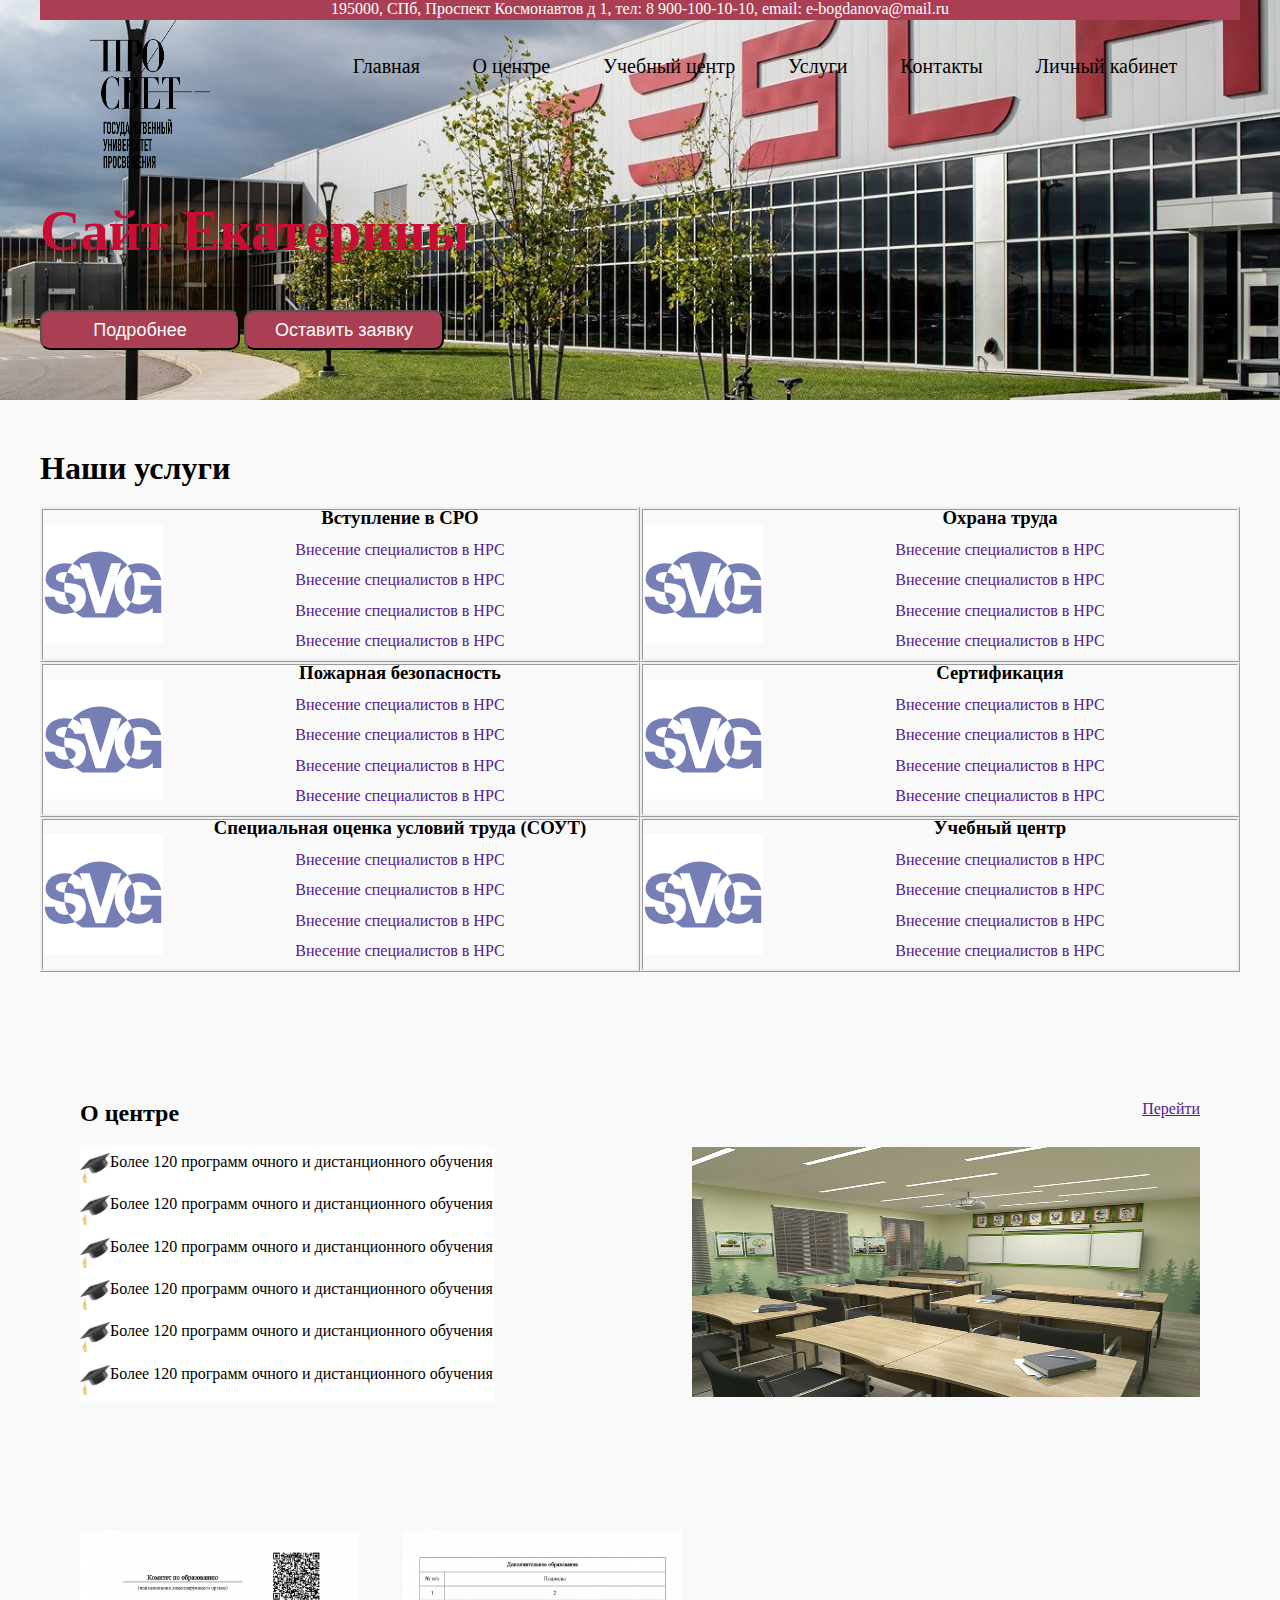
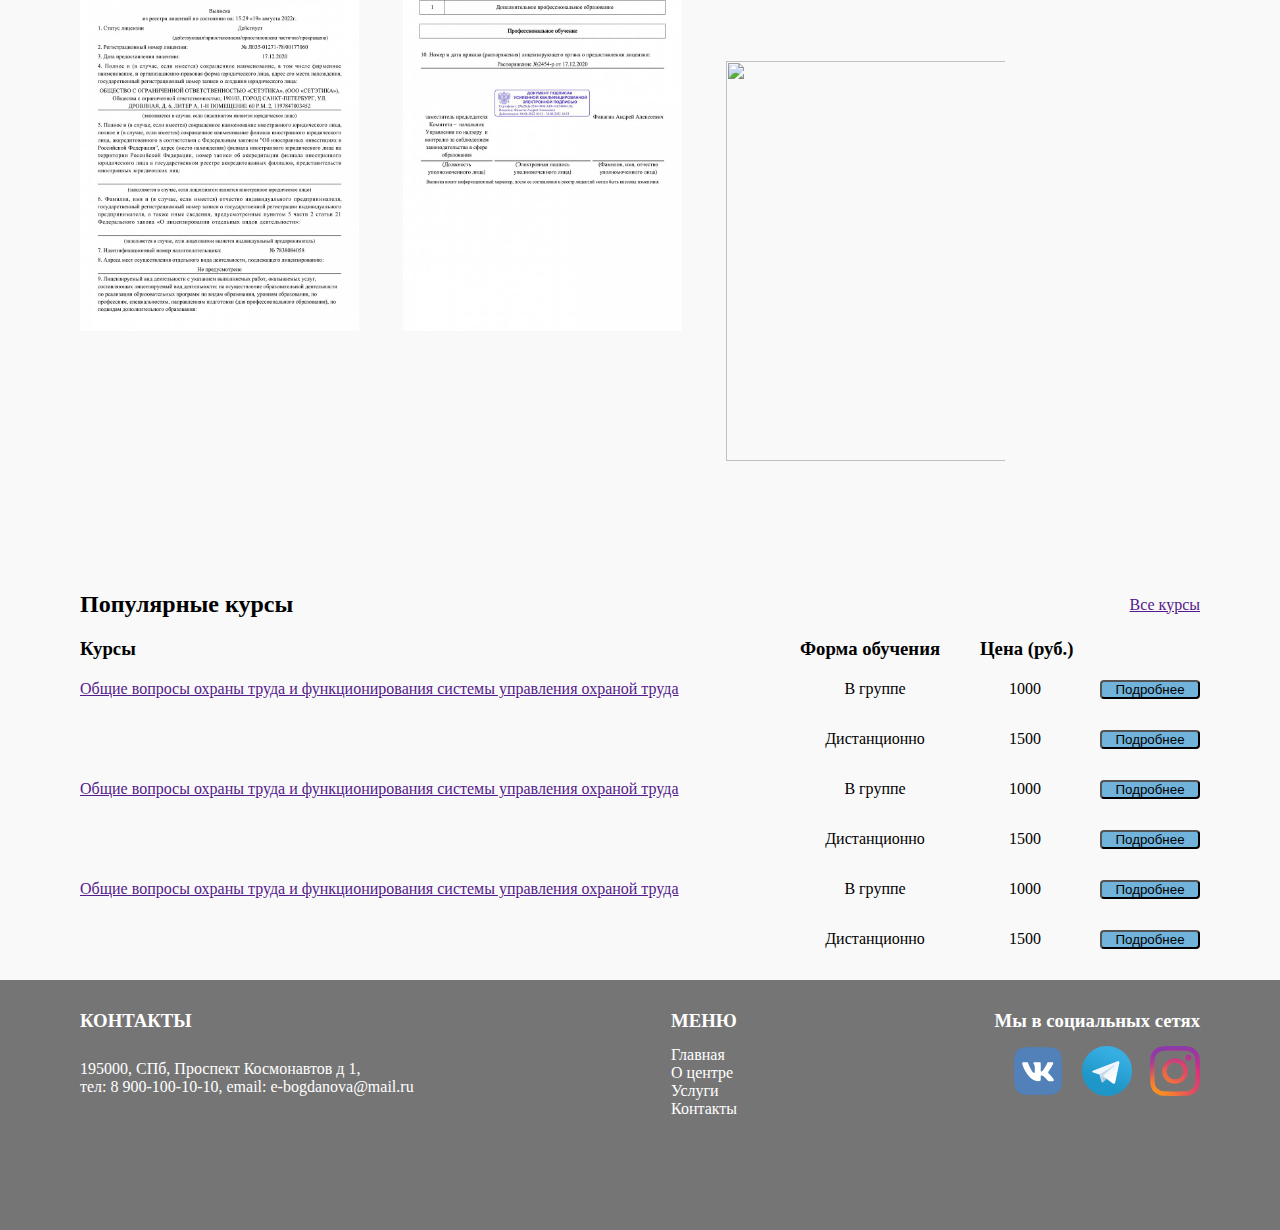
==== index.html @ 19e7dd12 "22.08" ====
<!DOCTYPE html>
<html lang="en">
<head>
    <meta charset="UTF-8">
    <meta http-equiv="X-UA-Compatible" content="IE=edge">
    <meta name="viewport" content="width=device-width, initial-scale=1.0">
    <title>Главная</title>
    <link rel="preconnect" href="https://fonts.googleapis.com">
    <link rel="preconnect" href="https://fonts.gstatic.com" crossorigin>
    <link href="https://fonts.googleapis.com/css2?family=Montserrat:wght@400;500;600&display=swap" rel="stylesheet">
    <link rel="preconnect" href="https://fonts.googleapis.com">
    <link rel="preconnect" href="https://fonts.gstatic.com" crossorigin>
    <link href="https://fonts.googleapis.com/css2?family=Roboto&display=swap" rel="stylesheet">
    <link rel="stylesheet" href="style.css">
</head>
<body>
    <div class="top center">
        <div class="header">
            <div class="header__contacts">
                <P>195000, СПб, Проспект Космонавтов д 1, тел: 8 900-100-10-10, email: e-bogdanova@mail.ru</P>
                
            </div>
            <div class="header__box">
                <a class="header__logo" href="index.html"><img class="header__img" src="img/logo.png" alt=""></a>
                <menu class="header__menu">
                    <a class="menu__link" href="index.html">Главная</a>
                    <a class="menu__link" href="info.html">О центре</a>
                    <a class="menu__link" href="img-content.html">Учебный центр</a>
                    <a class="menu__link" href="services.html">Услуги</a>
                    <a class="menu__link" href="img-content.html">Контакты</a>
                    <a class="menu__link" href="img-content.html">Личный кабинет</a>
                </menu>
                
            </div>
            
            
            
            
        </div>
        <div class="title">
            <h1 class="title__name">Сайт Екатерины</h1>
        </div><br>
        <div class="header__button-box">
            <button class="header__button">Подробнее</button>
            <button class="header__button">Оставить заявку</button>
            
        </div>
    </div>
    <div class="top-content center">
        <h1 class="top-content__title">Наши услуги</h1>
        <div class="top-content__box">
            <div class="content">
                <div class="content__logo">
                    <img class="content-img" src="img/logo.svg" alt="">
                </div>
                <div class="content__item">
                    <h3 class="content-text">Вступление в СРО</h3>
                    <div class="content-box__link">
                       <a class="content-link"href="">Внесение специалистов в НРС</a> 
                    </div>
                    <div class="content-box__link">
                        <a class="content-link"href="">Внесение специалистов в НРС</a> 
                    </div>
                    <div class="content-box__link">
                        <a class="content-link"href="">Внесение специалистов в НРС</a> 
                    </div>
                    <div class="content-box__link">
                        <a class="content-link"href="">Внесение специалистов в НРС</a> 
                    </div>
                </div>
                
            </div>
            <div class="content">
                <div class="content__logo">
                <img class="content-img" src="img/logo.svg" alt="">
                </div>
                <div class="content__item">
                    <h3 class="content-text">Охрана труда</h3>
                    <div class="content-box__link">
                        <a class="content-link"href="">Внесение специалистов в НРС</a> 
                     </div>
                     <div class="content-box__link">
                         <a class="content-link"href="">Внесение специалистов в НРС</a> 
                     </div>
                     <div class="content-box__link">
                         <a class="content-link"href="">Внесение специалистов в НРС</a> 
                     </div>
                     <div class="content-box__link">
                         <a class="content-link"href="">Внесение специалистов в НРС</a> 
                     </div>
                </div>
                
            </div>
            <div class="content">
                <div class="content__logo">
                    <img class="content-img" src="img/logo.svg" alt="">
                </div>
                <div class="content__item">
                    <h3 class="content-text">Пожарная безопасность</h3>
                    <div class="content-box__link">
                        <a class="content-link"href="">Внесение специалистов в НРС</a> 
                     </div>
                     <div class="content-box__link">
                         <a class="content-link"href="">Внесение специалистов в НРС</a> 
                     </div>
                     <div class="content-box__link">
                         <a class="content-link"href="">Внесение специалистов в НРС</a> 
                     </div>
                     <div class="content-box__link">
                         <a class="content-link" href="">Внесение специалистов в НРС</a> 
                     </div>
                </div>
                
            </div>
            <div class="content">
                <div class="content__logo">
                    <img class="content-img" src="img/logo.svg" alt="">
                </div>
                <div class="content__item">
                    <h3 class="content-text">Сертификация</h3>
                    <div class="content-box__link">
                        <a class="content-link"href="">Внесение специалистов в НРС</a> 
                     </div>
                     <div class="content-box__link">
                         <a class="content-link"href="">Внесение специалистов в НРС</a> 
                     </div>
                     <div class="content-box__link">
                         <a class="content-link"href="">Внесение специалистов в НРС</a> 
                     </div>
                     <div class="content-box__link">
                         <a class="content-link"href="">Внесение специалистов в НРС</a> 
                     </div>
                </div>
                
            </div>
            <div class="content">
                <div class="content__logo">
                    <img class="content-img" src="img/logo.svg" alt="">  
                </div>
                <div class="content__item">
                    <h3 class="content-text">Специальная оценка условий труда (СОУТ)</h3> 
                    <div class="content-box__link">
                        <a class="content-link"href="">Внесение специалистов в НРС</a> 
                     </div>
                     <div class="content-box__link">
                         <a class="content-link"href="">Внесение специалистов в НРС</a> 
                     </div>
                     <div class="content-box__link">
                         <a class="content-link"href="">Внесение специалистов в НРС</a> 
                     </div>
                     <div class="content-box__link">
                         <a class="content-link"href="">Внесение специалистов в НРС</a> 
                     </div>
                </div>
                
            </div>
            <div class="content">
                <div class="content__logo">
                    <img class="content-img" src="img/logo.svg" alt="">
                </div>
                <div class="content__item">
                    <h3 class="content-text">Учебный центр</h3>
                    <div class="content-box__link">
                        <a class="content-link"href="">Внесение специалистов в НРС</a> 
                     </div>
                     <div class="content-box__link">
                         <a class="content-link"href="">Внесение специалистов в НРС</a> 
                     </div>
                     <div class="content-box__link">
                         <a class="content-link"href="">Внесение специалистов в НРС</a> 
                     </div>
                     <div class="content-box__link">
                         <a class="content-link"href="">Внесение специалистов в НРС</a> 
                     </div>
                </div>
                
            </div>
        </div>
    </div>
    <div class="top-informations center">
        <div class="info">
            <div class="info__title">
                <div class="title">
                    <h2>О центре</h2>
                </div>
                <div class="title-link">
                    <a href="">Перейти</a>
                </div>

            </div>
            <div class="info__content">
                <div class="info-body">
                    <div class="info-logo-text">
                        <div class="info-logo">
                            <img class="info-logo-img"  src="img/pngwing.com.png" alt="">
                        </div>
                        <div class="info-text">
                            <p>Более 120 программ очного и дистанционного обучения</p>
    
                        </div>
                    </div>
                    <div class="info-logo-text">
                        <div class="info-logo">
                            <img class="info-logo-img"  src="img/pngwing.com.png" alt="">
                        </div>
                        <div class="info-text">
                            <p>Более 120 программ очного и дистанционного обучения</p>
    
                        </div>
                    </div>
                    <div class="info-logo-text">
                        <div class="info-logo">
                            <img class="info-logo-img"  src="img/pngwing.com.png" alt="">
                        </div>
                        <div class="info-text">
                            <p>Более 120 программ очного и дистанционного обучения</p>
    
                        </div>
                    </div>
                    <div class="info-logo-text">
                        <div class="info-logo">
                            <img class="info-logo-img"  src="img/pngwing.com.png" alt="">
                        </div>
                        <div class="info-text">
                            <p>Более 120 программ очного и дистанционного обучения</p>
    
                        </div>
                    </div>
                    <div class="info-logo-text">
                        <div class="info-logo">
                            <img class="info-logo-img"  src="img/pngwing.com.png" alt="">
                        </div>
                        <div class="info-text">
                            <p>Более 120 программ очного и дистанционного обучения</p>
    
                        </div>
                    </div>
                    <div class="info-logo-text">
                        <div class="info-logo">
                            <img class="info-logo-img"  src="img/pngwing.com.png" alt="">
                        </div>
                        <div class="info-text">
                            <p>Более 120 программ очного и дистанционного обучения</p>
    
                        </div>
                    </div>
                </div>
                <div class="info-body-img">
                    <div class="info-img">
                        <img class="img-info" src="img/d2c2baac53c0cfea395a1c8f0442adb6.jpeg" alt="">
    
                    </div>
                </div>
                
                
            </div>
        </div>
        <div class="license">
            <img class="license__img" src="img/вып.  ООО « Сетэтика »-1.jpg" alt="">
            <img class="license__img" src="img/вып.  ООО « Сетэтика »-2.jpg" alt="">
            <img class="license__img" src="img/Уведомление о внесении в реестр аккредитованных организаций.jpeg" alt="">
        </div>
        <div class="popular">
            <div class="popular__info">
                <div class="populat__title">
                    <h2>Популярные курсы</h2>
                </div>
                <div class="popular__all">
                    <a href="">Все курсы</a>

                </div>
            </div>
            <div class="product-info">
                <div class="product">
                    <h3>Курсы</h3>
                </div>
                <div class="product-price">
                    <div class="form-product">
                        <h3>Форма обучения</h3>

                    </div>
                    
                    <div class="price">
                        <h3>Цена (руб.)</h3>

                    </div>
                </div>

            </div>
            <div class="product-box">
                <div class="product-text-info">
                    <div class="product-text">
                        <a href="">Общие вопросы охраны труда и функционирования системы управления охраной труда</a>
                    </div>
                    <div class="product-text">
                        <a href="">Общие вопросы охраны труда и функционирования системы управления охраной труда</a>
                    </div>
                    <div class="product-text">
                        <a href="">Общие вопросы охраны труда и функционирования системы управления охраной труда</a>
                    </div>
                </div>
                <div class="product-form-price">
                    <div class="popular-item" >
                        <p>В группе</p>
                    </div>
                    <div class="popular-item-price">
                        <p>1000</p>
                    </div>
                    <div class="popular-button-box">
                        <button class="popular-button">Подробнее</button>
                    </div>
                    <div class="popular-item">
                        <p>Дистанционно</p>
                    </div>
                    <div class="popular-item-price">
                        <p>1500</p>
                    </div>
                    <div class="popular-button-box">
                        <button class="popular-button">Подробнее</button>
                    </div>
                    <div class="popular-item">
                        <p>В группе</p>
                    </div>
                    <div class="popular-item-price">
                        <p>1000</p>
                    </div>
                    <div class="popular-button-box">
                        <button class="popular-button">Подробнее</button>
                    </div>
                    <div class="popular-item">
                        <p>Дистанционно</p>
                    </div>
                    <div class="popular-item-price">
                        <p>1500</p>
                    </div>
                    <div class="popular-button-box">
                        <button class="popular-button">Подробнее</button>
                    </div>
                    <div class="popular-item">
                        <p>В группе</p>
                    </div>
                    <div class="popular-item-price">
                        <p>1000</p>
                    </div>
                    <div class="popular-button-box">
                        <button class="popular-button">Подробнее</button>
                    </div>
                    <div class="popular-item">
                        <p>Дистанционно</p>
                    </div>
                    <div class="popular-item-price">
                        <p>1500</p>
                    </div>
                    <div class="popular-button-box">
                        <button class="popular-button">Подробнее</button>
                    </div>
                </div>
            </div>

            
                
            </div>
        </div>
    </div>
   <footer class="footer center">
    <div class="footer__content">
        <div class="footer__contact">
            <h3 class="footer__title">КОНТАКТЫ</h3>
            <div class="contact-text">
                <p class="footer-text">195000, СПб, Проспект Космонавтов д 1, <br>
                     тел: 8 900-100-10-10, email: e-bogdanova@mail.ru</p>
            </div>

        </div>
        <div class="footer__menu">
            <h3 class="footer__title">МЕНЮ</h3>
            <a class="menu__link footer-link" href="index.html">Главная</a>
            <a class="menu__link footer-link" href="info.html">О центре</a>
            <a class="menu__link footer-link" href="services.html">Услуги</a>
            <a class="menu__link footer-link" href="img-content.html">Контакты</a>
        </div>
        <div class="footer__social">
            <h3 class="footer__title">Мы в социальных сетях</h3>
            <div class="logo-social">
                <p></p>
                <a href="img-content.html"> <img class="img-social" src="img/vk-1.svg" alt=""></a>
                <a href="img-content.html"> <img class="img-social" src="img/telegram.svg" alt=""></a>
                <a href="img-content.html"> <img class="img-social" src="img/instagram-2016-6.svg" alt=""></a>

            </div>
           

        </div>
    </div>
    
   </footer>
    
</body>
</html>
---- style.css ----
.top-info {
  padding-top: 50px;
}

.for {
  margin-top: 64px;
  margin-bottom: 64px;
}

.for .heading {
  margin: 64px 0 32px;
  line-height: 59px;
  height: 59px;
  border-radius: nullpx;
}

.for__content {
  display: grid;
  gap: 32px;
  grid-template-columns: repeat(12, 1fr);
}

.for__item {
  height: 415px;
  grid-column: span 6;
  display: flex;
  justify-content: center;
  align-items: center;
  transition: fill 11.4s;
}

.for__item:hover {
  transform: scale(1.03);
  transition: all 0.3s;
}

.for__item_1 {
  text-decoration: none;
  border-radius: 25px;
  font-size: 30px;
  color: rgb(255, 255, 255);
  background-position: center;
  background-image: url(img/info-content.png);
}

.for__item_2 {
  text-decoration: none;
  border-radius: 25px;
  font-size: 30px;
  color: rgb(255, 255, 255);
  background-position: center;
  background-image: url(img/info-content.png);
}

.for__item_3 {
  text-decoration: none;
  border-radius: 25px;
  font-size: 30px;
  color: rgb(255, 255, 255);
  background-position: center;
  background-image: url(img/info-content.png);
}

.for__item_4 {
  text-decoration: none;
  border-radius: 25px;
  font-size: 30px;
  color: rgb(255, 255, 255);
  background-position: center;
  background-image: url(img/info-content.png);
}

.for__item-name {
  font-size: 34px;
  line-height: 41px;
  align-items: center;
  text-align: center;
} 
* {
  margin: 0;
  padding: 0;
  box-sizing: border-box;
}

body {
  background-color: rgb(249, 249, 249);
}

.center {
  padding-left: calc(50% - 600px);
  padding-right: calc(50% - 600px);
}

.top {
  width: 100%;
  height: 400px;
  background-image: url(img/top-img.jpeg);
  background-repeat: no-repeat;
  background-position: center;
  background-size: cover;
}

.top .header {
  display: flex;
  flex-wrap: wrap;
  align-items: center;
  justify-content: space-between;
  width: 100%;
}

.top .header__contacts {
  background-color: rgb(170, 62, 83);
  text-align: center;
  height: 20px;
  width: 100%;
  color: white;
}

.top .header__box {
  width: 100%;
  display: flex;
  align-items: center;
  justify-content: space-evenly;
}

.top .header__logo {
  height: 200px;
  width: 200px;
}

.top .header__img {
  height: 200px;
  width: 200px;
}

.top .header__menu {
  width: 850px;
  height: 130px;
  display: flex;
  justify-content: space-evenly;
  gap: 40px;
}

.top .header__img {
  width: 120px;
  height: 150px;
}

.top .header .menu__link {
  text-align: center;
  text-decoration: none;
  color: rgb(4, 0, 0);
  font-weight: 400;
  font-size: 20px;
  line-height: 22px;
}

.top .header .header__button-box {
  display: flex;
  gap: 20px;
  width: 420px;
  height: 40px;
  padding-left: 40px;
}

.top .header__button {
  background-color: rgb(170, 62, 83);
  width: 200px;
  height: 40px;
  text-align: center;
  color: white;
  border-radius: 10px;
  font-weight: 400;
  font-size: 18px;
  line-height: 22px;
}

.top .title {
  color: rgb(202, 13, 51);
  margin-bottom: 50px;
  font-weight: 400;
  font-size: 28px;
  line-height: 22px;
}

.top-content {
  padding-bottom: 128px;
  padding-top: 50px;
  width: 100%;
}

.top-content__title {
  margin-bottom: 20px;
}

.top-content__box {
  display: grid;
  grid-template-columns: repeat(12, 1fr);
}

.top-content .content {
  height: 155px;
  grid-column: span 6;
  display: flex;
  justify-content: flex-start;
  align-items: center;
  border: ridge;
}

.top-content .content__logo {
  width: 150px;
  height: 155px;
  display: contents;
}

.top-content .content .content-img {
  width: 120px;
  height: 125px;
}

.top-content .content__item {
  width: 100%;
  text-align: center;
  height: 155px;
  display: grid;
}

.top-content .content .content-link {
  text-decoration: none;
}

.top-informations .info {
  margin-bottom: 130px;
  padding-left: 40px;
  padding-right: 40px;
}

.top-informations .info__title {
  display: flex;
  justify-content: space-between;
  margin-bottom: 20px;
}

.top-informations .info__content {
  display: flex;
  justify-content: space-between;
}

.top-informations .info__content .info-logo-text {
  display: flex;
}

.top-informations .info__content .info-logo {
  height: 30px;
  width: 30px;
}

.top-informations .info__content .info-body {
  width: 415px;
  align-items: center;
  display: flex;
  flex-wrap: wrap;
  background-color: white;
}

.top-informations .info__content .info-logo-img {
  height: 30px;
  width: 30px;
}

.top-informations .info__content .img-info {
  width: 508px;
  height: 250px;
}

.top-informations .license__img {
  width: 319px;
  height: 400px;
  padding-left: 40px;
  margin-bottom: 130px;
}

.top-informations .popular {
  padding-left: 40px;
  padding-right: 40px;
}

.top-informations .popular__info {
  display: flex;
  align-items: center;
  justify-content: space-between;
  margin-bottom: 20px;
}

.top-informations .popular .product-info {
  display: flex;
  justify-content: space-between;
  margin-bottom: 20px;
}

.top-informations .popular .product-text-info {
  display: grid;
}

.top-informations .popular .product-price {
  display: flex;
  gap: 40px;
  width: 400px;
}

.top-informations .popular .product-box {
  display: flex;
  justify-content: space-between;
  height: 300px;
}

.top-informations .popular .product-form-price {
  width: 400px;
  display: grid;
  grid-template-columns: repeat(8, 1fr);
}

.top-informations .popular .popular-item {
  grid-column: span 3;
  text-align: center;
}

.top-informations .popular .popular-item-price {
  grid-column: span 3;
  text-align: center;
}

.top-informations .popular .popular-button-box {
  grid-column: span 2;
}

.top-informations .popular .popular-button {
  width: 100%;
  background-color: rgb(114, 179, 219);
  border-radius: 4px;
}

.footer {
  padding-top: 30px;
  width: 100%;
  height: 250px;
  background-color: rgb(118, 117, 117);
}

.footer__title {
  color: white;
  margin-bottom: 14px;
}

.footer__content {
  display: flex;
  justify-content: space-between;
  align-items: baseline;
  padding-left: 40px;
  padding-right: 40px;
}

.footer__menu {
  display: flex;
  flex-direction: column;
  height: 94px;
}

.footer__menu .footer-link {
  color: white;
  text-decoration: none;
}

.footer__contact {
  display: flex;
  flex-direction: column;
  height: 94px;
  gap: 14px;
}

.footer .footer-text {
  color: white;
}

.logo-social {
  display: flex;
  justify-content: space-between;
}
.logo-social .img-social {
  width: 50px;
  height: 50px;
}

.top-galary {
  width: 100%;
  height: 200px;
}

.top-service {
  margin-bottom: 64px;
}

.service-title {
  margin-top: 64px;
  text-align: center;
}

.box-service-list {
  margin-top: 80px;
}

.list-service {
  display: flex;
  justify-content: center;
  flex-wrap: wrap;
}

.service-list-text {
  border-right: 0.5px solid rgba(2, 2, 2, 0.8);
  height: 100%;
  width: 100%;
  display: flex;
  justify-content: center;
  align-items: center;
}

.service-text {
  font-size: 19px;
  text-align: center;
  color: rgb(255, 140, 0);
}

.box-service-list {
  display: flex;
  justify-content: space-evenly;
  align-items: center;
  border: 0.5px solid rgba(2, 2, 2, 0.8);
  width: 100%;
  margin-right: 100px;
  margin-left: 100px;
  background-color: white;
}

.service-price-box {
  text-align: center;
}

.service-price {
  font-size: 26px;
  color: rgb(249, 143, 51);
}

.service-list-info {
  gap: 10px;
  display: flex;
  /* gap: 20px; */
  flex-direction: column;
  align-items: center;
  padding-top: 10px;
  padding-bottom: 10px;
  padding-right: 40px;
  padding-left: 40px;
}

.service-text-info {
  font-size: 19px;
}

.service-info-box {
  text-align: center;
}

.service-button {
  width: 160px;
  height: 40px;
  background-color: rgb(255, 140, 0);
  border-radius: 10px;
  font-size: 18px;
}/*# sourceMappingURL=style.css.map */
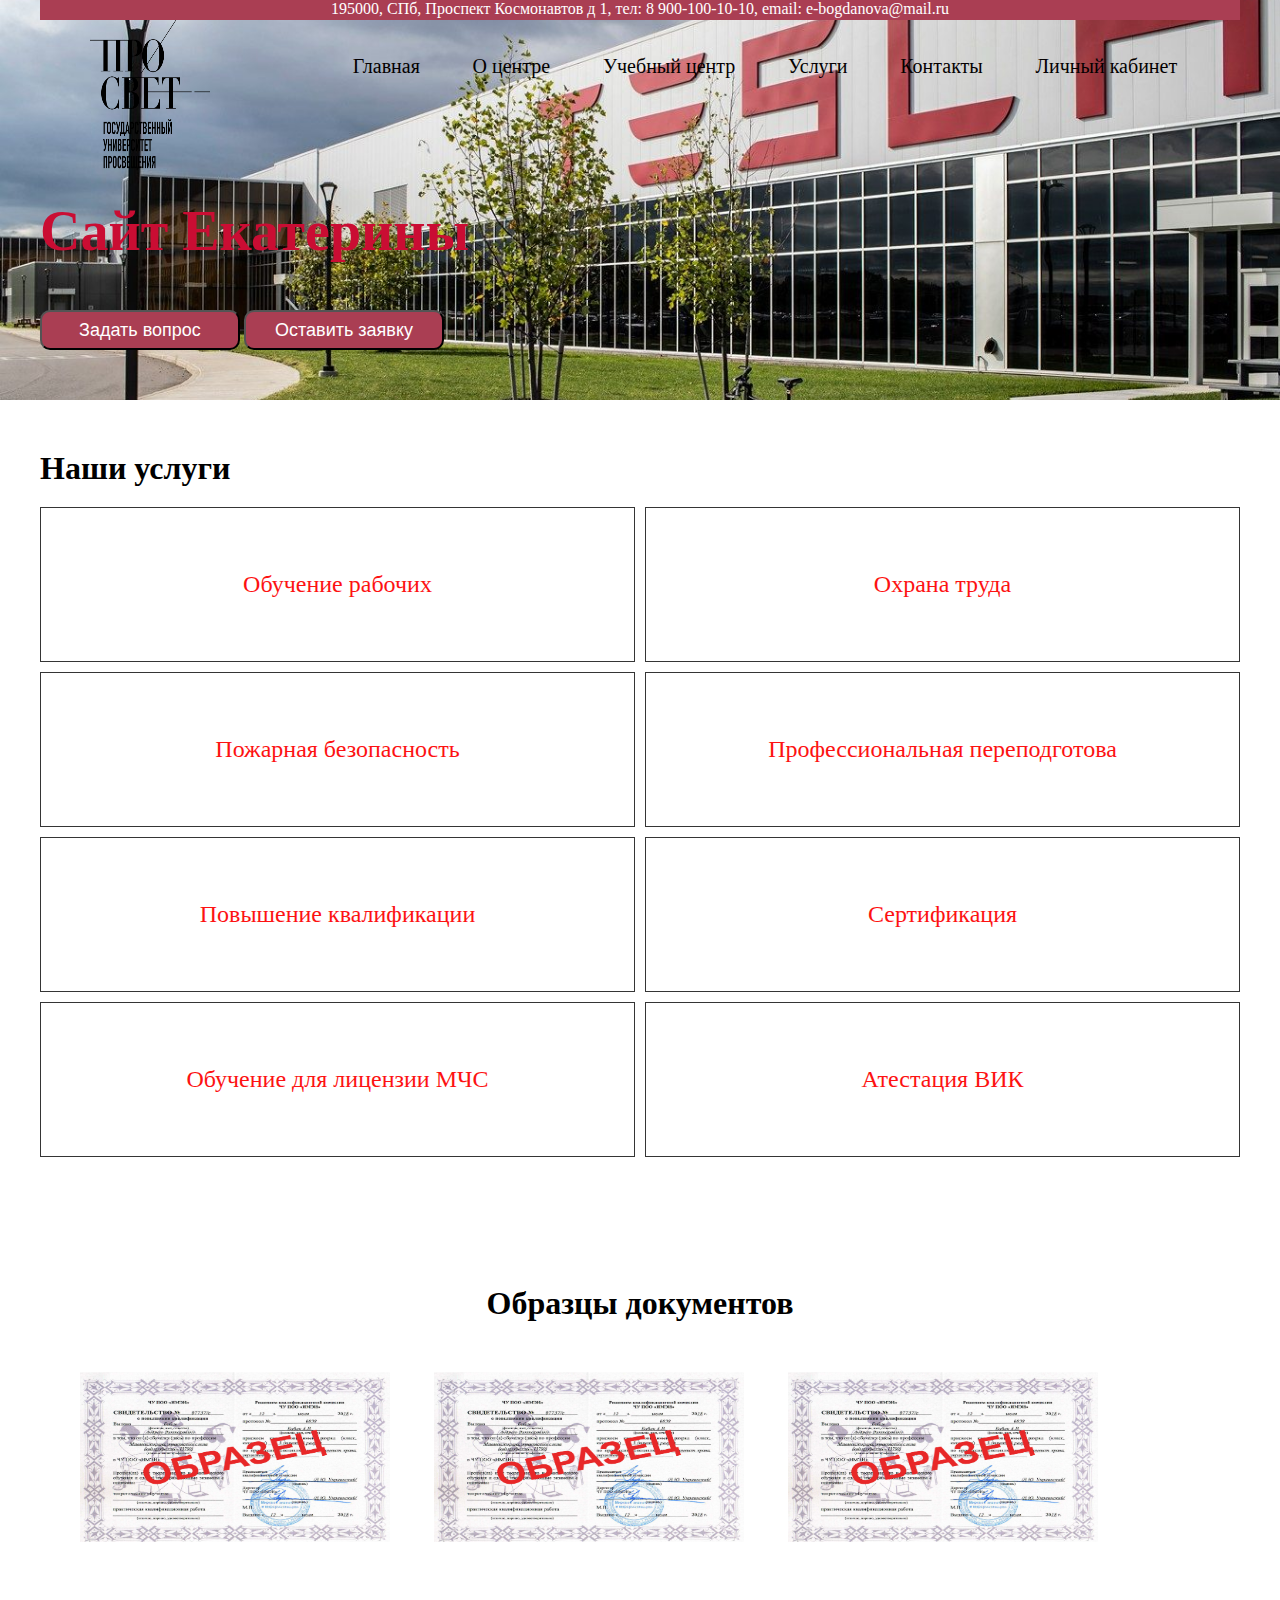
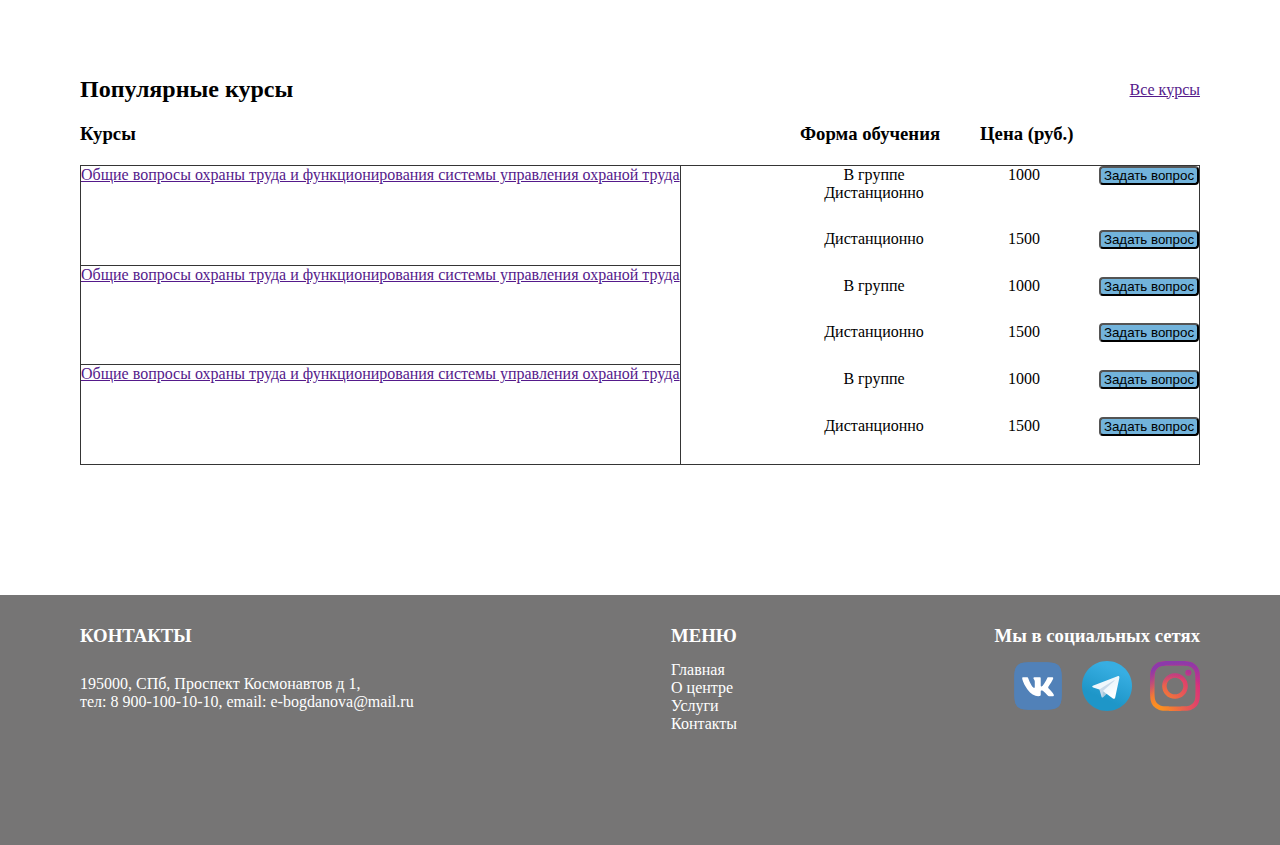
==== commit e43daa2b: "сделал неполную разметку первой страницы" ====
--- a/index.html
+++ b/index.html
@@ -41,7 +41,7 @@
             <h1 class="title__name">Сайт Екатерины</h1>
         </div><br>
         <div class="header__button-box">
-            <button class="header__button">Подробнее</button>
+            <button class="header__button">Задать вопрос</button>
             <button class="header__button">Оставить заявку</button>
             
         </div>
@@ -49,137 +49,19 @@
     <div class="top-content center">
         <h1 class="top-content__title">Наши услуги</h1>
         <div class="top-content__box">
-            <div class="content">
-                <div class="content__logo">
-                    <img class="content-img" src="img/logo.svg" alt="">
-                </div>
-                <div class="content__item">
-                    <h3 class="content-text">Вступление в СРО</h3>
-                    <div class="content-box__link">
-                       <a class="content-link"href="">Внесение специалистов в НРС</a> 
-                    </div>
-                    <div class="content-box__link">
-                        <a class="content-link"href="">Внесение специалистов в НРС</a> 
-                    </div>
-                    <div class="content-box__link">
-                        <a class="content-link"href="">Внесение специалистов в НРС</a> 
-                    </div>
-                    <div class="content-box__link">
-                        <a class="content-link"href="">Внесение специалистов в НРС</a> 
-                    </div>
-                </div>
-                
-            </div>
-            <div class="content">
-                <div class="content__logo">
-                <img class="content-img" src="img/logo.svg" alt="">
-                </div>
-                <div class="content__item">
-                    <h3 class="content-text">Охрана труда</h3>
-                    <div class="content-box__link">
-                        <a class="content-link"href="">Внесение специалистов в НРС</a> 
-                     </div>
-                     <div class="content-box__link">
-                         <a class="content-link"href="">Внесение специалистов в НРС</a> 
-                     </div>
-                     <div class="content-box__link">
-                         <a class="content-link"href="">Внесение специалистов в НРС</a> 
-                     </div>
-                     <div class="content-box__link">
-                         <a class="content-link"href="">Внесение специалистов в НРС</a> 
-                     </div>
-                </div>
-                
-            </div>
-            <div class="content">
-                <div class="content__logo">
-                    <img class="content-img" src="img/logo.svg" alt="">
-                </div>
-                <div class="content__item">
-                    <h3 class="content-text">Пожарная безопасность</h3>
-                    <div class="content-box__link">
-                        <a class="content-link"href="">Внесение специалистов в НРС</a> 
-                     </div>
-                     <div class="content-box__link">
-                         <a class="content-link"href="">Внесение специалистов в НРС</a> 
-                     </div>
-                     <div class="content-box__link">
-                         <a class="content-link"href="">Внесение специалистов в НРС</a> 
-                     </div>
-                     <div class="content-box__link">
-                         <a class="content-link" href="">Внесение специалистов в НРС</a> 
-                     </div>
-                </div>
-                
-            </div>
-            <div class="content">
-                <div class="content__logo">
-                    <img class="content-img" src="img/logo.svg" alt="">
-                </div>
-                <div class="content__item">
-                    <h3 class="content-text">Сертификация</h3>
-                    <div class="content-box__link">
-                        <a class="content-link"href="">Внесение специалистов в НРС</a> 
-                     </div>
-                     <div class="content-box__link">
-                         <a class="content-link"href="">Внесение специалистов в НРС</a> 
-                     </div>
-                     <div class="content-box__link">
-                         <a class="content-link"href="">Внесение специалистов в НРС</a> 
-                     </div>
-                     <div class="content-box__link">
-                         <a class="content-link"href="">Внесение специалистов в НРС</a> 
-                     </div>
-                </div>
-                
-            </div>
-            <div class="content">
-                <div class="content__logo">
-                    <img class="content-img" src="img/logo.svg" alt="">  
-                </div>
-                <div class="content__item">
-                    <h3 class="content-text">Специальная оценка условий труда (СОУТ)</h3> 
-                    <div class="content-box__link">
-                        <a class="content-link"href="">Внесение специалистов в НРС</a> 
-                     </div>
-                     <div class="content-box__link">
-                         <a class="content-link"href="">Внесение специалистов в НРС</a> 
-                     </div>
-                     <div class="content-box__link">
-                         <a class="content-link"href="">Внесение специалистов в НРС</a> 
-                     </div>
-                     <div class="content-box__link">
-                         <a class="content-link"href="">Внесение специалистов в НРС</a> 
-                     </div>
-                </div>
-                
-            </div>
-            <div class="content">
-                <div class="content__logo">
-                    <img class="content-img" src="img/logo.svg" alt="">
-                </div>
-                <div class="content__item">
-                    <h3 class="content-text">Учебный центр</h3>
-                    <div class="content-box__link">
-                        <a class="content-link"href="">Внесение специалистов в НРС</a> 
-                     </div>
-                     <div class="content-box__link">
-                         <a class="content-link"href="">Внесение специалистов в НРС</a> 
-                     </div>
-                     <div class="content-box__link">
-                         <a class="content-link"href="">Внесение специалистов в НРС</a> 
-                     </div>
-                     <div class="content-box__link">
-                         <a class="content-link"href="">Внесение специалистов в НРС</a> 
-                     </div>
-                </div>
-                
-            </div>
+                <a class="content"href="img-content.html">Обучение рабочих</a>  
+                <a class="content"href="img-content.html">Охрана труда</a> 
+                <a class="content"href="img-content.html">Пожарная безопасность</a>   
+                <a class="content"href="img-content.html">Профессиональная переподготова</a> 
+                <a class="content"href="img-content.html">Повышение квалификации</a> 
+                <a class="content"href="img-content.html">Сертификация</a>
+                <a class="content"href="img-content.html">Обучение для лицензии МЧС</a> 
+                <a class="content"href="img-content.html">Атестация ВИК</a>  
         </div>
     </div>
     <div class="top-informations center">
         <div class="info">
-            <div class="info__title">
+            <!-- <div class="info__title">
                 <div class="title">
                     <h2>О центре</h2>
                 </div>
@@ -187,8 +69,8 @@
                     <a href="">Перейти</a>
                 </div>
 
-            </div>
-            <div class="info__content">
+            </div> -->
+            <!-- <div class="info__content">
                 <div class="info-body">
                     <div class="info-logo-text">
                         <div class="info-logo">
@@ -254,11 +136,12 @@
                 
                 
             </div>
-        </div>
+        </div> -->
         <div class="license">
-            <img class="license__img" src="img/вып.  ООО « Сетэтика »-1.jpg" alt="">
-            <img class="license__img" src="img/вып.  ООО « Сетэтика »-2.jpg" alt="">
-            <img class="license__img" src="img/Уведомление о внесении в реестр аккредитованных организаций.jpeg" alt="">
+            <h1 class="license-title">Образцы документов</h1>
+            <img class="license__img" src="img/Образец документов.jpeg" alt="">
+            <img class="license__img" src="img/Образец документов.jpeg" alt="">
+            <img class="license__img" src="img/Образец документов.jpeg" alt="">
         </div>
         <div class="popular">
             <div class="popular__info">
@@ -292,7 +175,7 @@
                     <div class="product-text">
                         <a href="">Общие вопросы охраны труда и функционирования системы управления охраной труда</a>
                     </div>
-                    <div class="product-text">
+                    <div class="product-text product-text-center">
                         <a href="">Общие вопросы охраны труда и функционирования системы управления охраной труда</a>
                     </div>
                     <div class="product-text">
@@ -302,12 +185,13 @@
                 <div class="product-form-price">
                     <div class="popular-item" >
                         <p>В группе</p>
+                        <p>Дистанционно</p>
                     </div>
                     <div class="popular-item-price">
                         <p>1000</p>
                     </div>
                     <div class="popular-button-box">
-                        <button class="popular-button">Подробнее</button>
+                        <button class="popular-button">Задать вопрос</button>
                     </div>
                     <div class="popular-item">
                         <p>Дистанционно</p>
@@ -316,7 +200,7 @@
                         <p>1500</p>
                     </div>
                     <div class="popular-button-box">
-                        <button class="popular-button">Подробнее</button>
+                        <button class="popular-button">Задать вопрос</button>
                     </div>
                     <div class="popular-item">
                         <p>В группе</p>
@@ -325,7 +209,7 @@
                         <p>1000</p>
                     </div>
                     <div class="popular-button-box">
-                        <button class="popular-button">Подробнее</button>
+                        <button class="popular-button">Задать вопрос</button>
                     </div>
                     <div class="popular-item">
                         <p>Дистанционно</p>
@@ -334,7 +218,7 @@
                         <p>1500</p>
                     </div>
                     <div class="popular-button-box">
-                        <button class="popular-button">Подробнее</button>
+                        <button class="popular-button">Задать вопрос</button>
                     </div>
                     <div class="popular-item">
                         <p>В группе</p>
@@ -343,7 +227,7 @@
                         <p>1000</p>
                     </div>
                     <div class="popular-button-box">
-                        <button class="popular-button">Подробнее</button>
+                        <button class="popular-button">Задать вопрос</button>
                     </div>
                     <div class="popular-item">
                         <p>Дистанционно</p>
@@ -352,7 +236,7 @@
                         <p>1500</p>
                     </div>
                     <div class="popular-button-box">
-                        <button class="popular-button">Подробнее</button>
+                        <button class="popular-button">Задать вопрос</button>
                     </div>
                 </div>
             </div>
--- a/style.css
+++ b/style.css
@@ -83,7 +83,7 @@
 }
 
 body {
-  background-color: rgb(249, 249, 249);
+  background-color: white;
 }
 
 .center {
@@ -196,6 +196,8 @@
 .top-content__box {
   display: grid;
   grid-template-columns: repeat(12, 1fr);
+  gap: 10px;
+  transition: fill 11.4s;
 }
 
 .top-content .content {
@@ -204,7 +206,18 @@
   display: flex;
   justify-content: flex-start;
   align-items: center;
-  border: ridge;
+  border: 0.5px solid rgba(2, 2, 2, 0.8);
+  text-decoration: none;
+  display: flex;
+  justify-content: space-around;
+  align-items: center;
+  color: rgb(253, 18, 18);
+  font-size: 24px;
+}
+
+.content:hover {
+  transform: scale(1.03);
+  transition: all 0.3s;
 }
 
 .top-content .content__logo {
@@ -231,8 +244,6 @@
 
 .top-informations .info {
   margin-bottom: 130px;
-  padding-left: 40px;
-  padding-right: 40px;
 }
 
 .top-informations .info__title {
@@ -273,9 +284,14 @@
   height: 250px;
 }
 
+.license-title {
+  margin-bottom: 50px;
+  text-align: center;
+}
+
 .top-informations .license__img {
-  width: 319px;
-  height: 400px;
+  width: 350px;
+  height: 170px;
   padding-left: 40px;
   margin-bottom: 130px;
 }
@@ -300,6 +316,12 @@
 
 .top-informations .popular .product-text-info {
   display: grid;
+  border-right: 0.5px solid rgba(2, 2, 2, 0.8);
+}
+
+.product-text-center {
+  border-top: 0.5px solid rgba(2, 2, 2, 0.8);
+  border-bottom: 0.5px solid rgba(2, 2, 2, 0.8);
 }
 
 .top-informations .popular .product-price {
@@ -312,6 +334,7 @@
   display: flex;
   justify-content: space-between;
   height: 300px;
+  border: 0.5px solid rgba(2, 2, 2, 0.8);
 }
 
 .top-informations .popular .product-form-price {
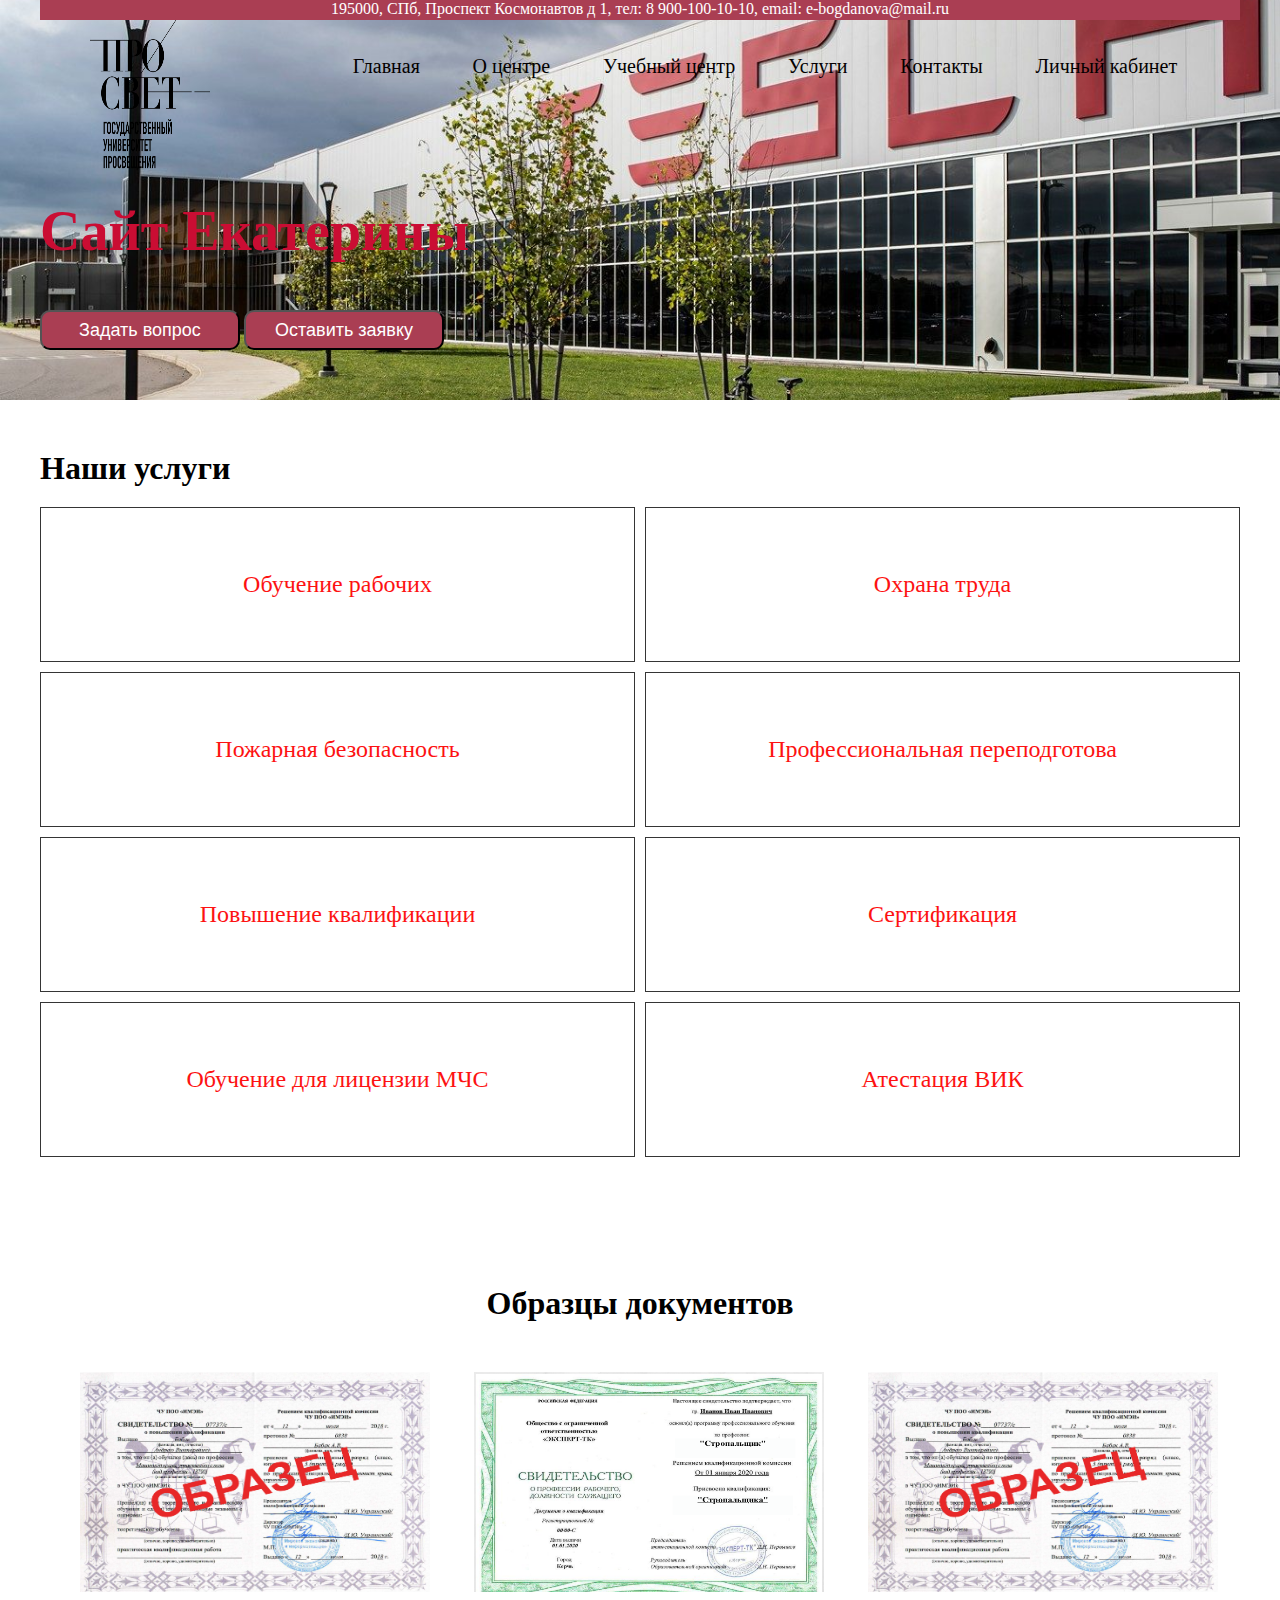
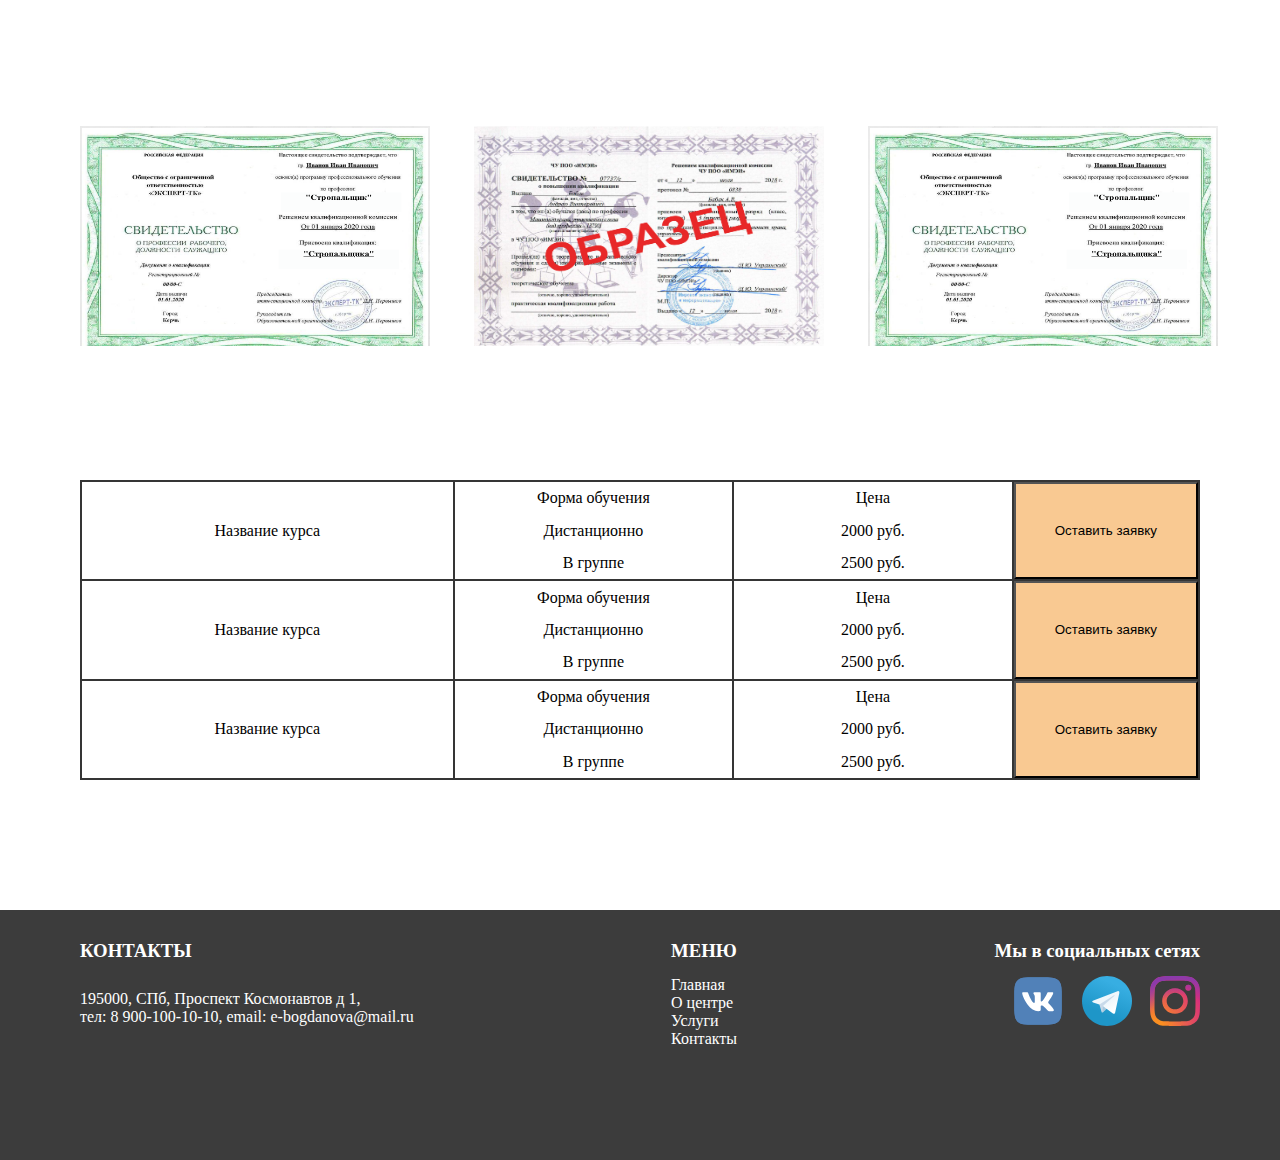
==== commit c93c3d3d: "24.08 финал" ====
--- a/index.html
+++ b/index.html
@@ -140,11 +140,58 @@
         <div class="license">
             <h1 class="license-title">Образцы документов</h1>
             <img class="license__img" src="img/Образец документов.jpeg" alt="">
+            <img class="license__img" src="img/Свидетельство стропальщик.png" alt="">
             <img class="license__img" src="img/Образец документов.jpeg" alt="">
+            <img class="license__img" src="img/Свидетельство стропальщик.png" alt="">
             <img class="license__img" src="img/Образец документов.jpeg" alt="">
+            <img class="license__img" src="img/Свидетельство стропальщик.png" alt="">
+        </div>
+        <div class="courses-box">
+            <div class="courses-item courses-item-big">Название курса</div>
+            <div class="courses-item">
+                <p>Форма обучения</p>
+                <p>Дистанционно</p>
+                <p>В группе</p>
+            </div>
+            <div class="courses-item">
+                <p>Цена</p>
+                <p>2000 руб.</p>
+                <p>2500 руб.</p>
+            </div>
+            <div class="courses-item courses-item-small">
+                <button class="courses-item-button">Оставить заявку</button>
+            </div>
+            <div class="courses-item courses-item-big">Название курса</div>
+            <div class="courses-item">
+                <p>Форма обучения</p>
+                <p>Дистанционно</p>
+                <p>В группе</p>
+            </div>
+            <div class="courses-item">
+                <p>Цена</p>
+                <p>2000 руб.</p>
+                <p>2500 руб.</p>
+            </div>
+            <div class="courses-item courses-item-small">
+                <button class="courses-item-button">Оставить заявку</button>
+            </div>
+            <div class="courses-item courses-item-big">Название курса</div>
+            <div class="courses-item">
+                <p>Форма обучения</p>
+                <p>Дистанционно</p>
+                <p>В группе</p>
+            </div>
+            <div class="courses-item">
+                <p>Цена</p>
+                <p>2000 руб.</p>
+                <p>2500 руб.</p>
+            </div>
+            <div class="courses-item courses-item-small">
+                <button class="courses-item-button" >Оставить заявку</button>
+            </div>
         </div>
         <div class="popular">
-            <div class="popular__info">
+            <!-- <div class="popular__info">
                 <div class="populat__title">
                     <h2>Популярные курсы</h2>
                 </div>
@@ -169,8 +216,8 @@
                     </div>
                 </div>
 
-            </div>
-            <div class="product-box">
+            </div> -->
+            <!-- <div class="product-box">
                 <div class="product-text-info">
                     <div class="product-text">
                         <a href="">Общие вопросы охраны труда и функционирования системы управления охраной труда</a>
@@ -239,7 +286,7 @@
                         <button class="popular-button">Задать вопрос</button>
                     </div>
                 </div>
-            </div>
+            </div> -->
 
             
                 
--- a/style.css
+++ b/style.css
@@ -290,10 +290,50 @@
 }
 
 .top-informations .license__img {
-  width: 350px;
-  height: 170px;
+  width: 390px;
+  height: 220px;
   padding-left: 40px;
   margin-bottom: 130px;
+}
+
+.courses-box {
+  display: grid;
+  grid-template-columns: repeat(12, 1fr);
+  border: 0.5px solid rgba(2, 2, 2, 0.8);
+  height: 300px;
+  margin-left: 40px;
+  margin-right: 40px;
+  border: 0.5px solid rgba(2, 2, 2, 0.8);
+}
+
+.courses-item {
+  grid-column: span 3;
+  display: flex;
+  justify-content: center;
+  align-items: center;
+  flex-direction: column;
+  justify-content: space-around;
+  border: 0.5px solid rgba(2, 2, 2, 0.8);
+}
+
+.courses-item-big {
+  grid-column: span 4;
+  display: flex;
+  justify-content: center;
+  align-items: center;
+}
+
+.courses-item-small {
+  grid-column: span 2;
+  display: flex;
+  justify-content: center;
+  align-items: center;
+}
+
+.courses-item-button {
+  width: 100%;
+  height: 100%;
+  background-color: rgb(249, 201, 146);
 }
 
 .top-informations .popular {
@@ -367,7 +407,7 @@
   padding-top: 30px;
   width: 100%;
   height: 250px;
-  background-color: rgb(118, 117, 117);
+  background-color: rgb(60, 60, 60);
 }
 
 .footer__title {
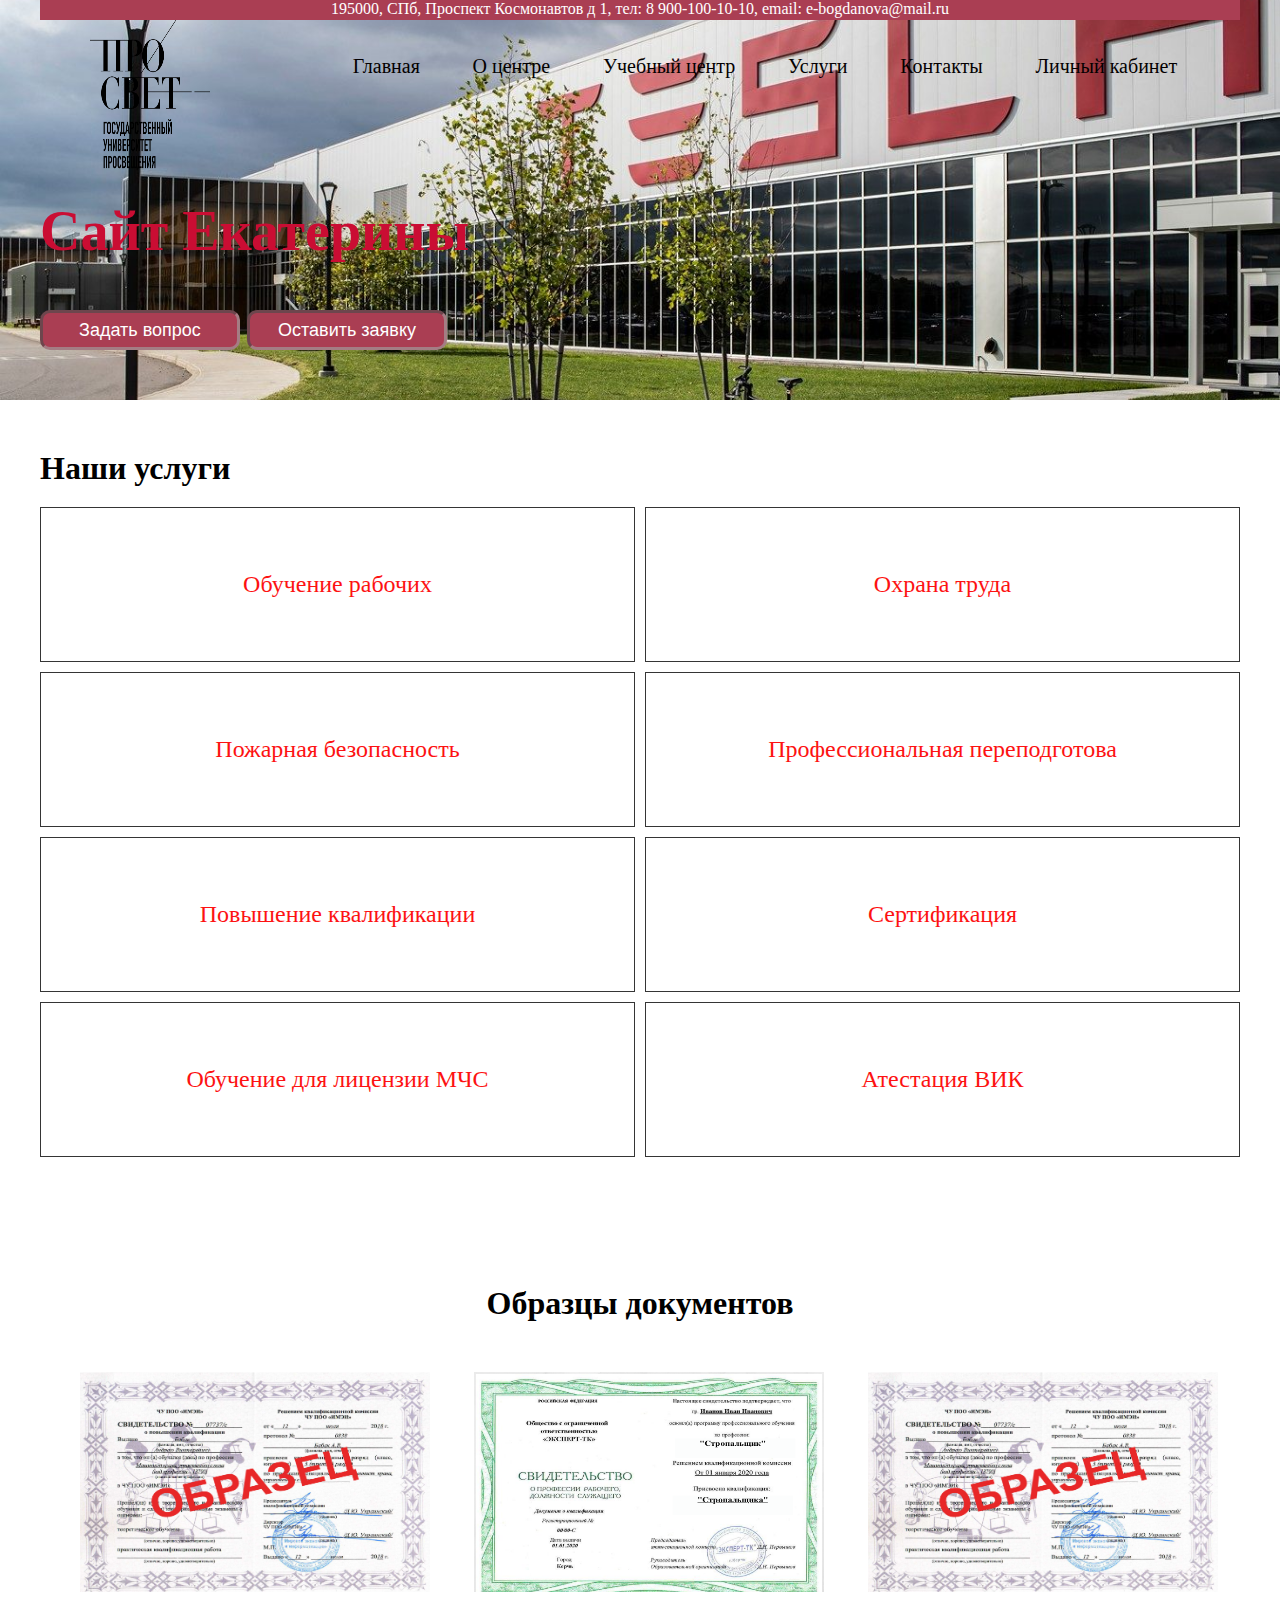
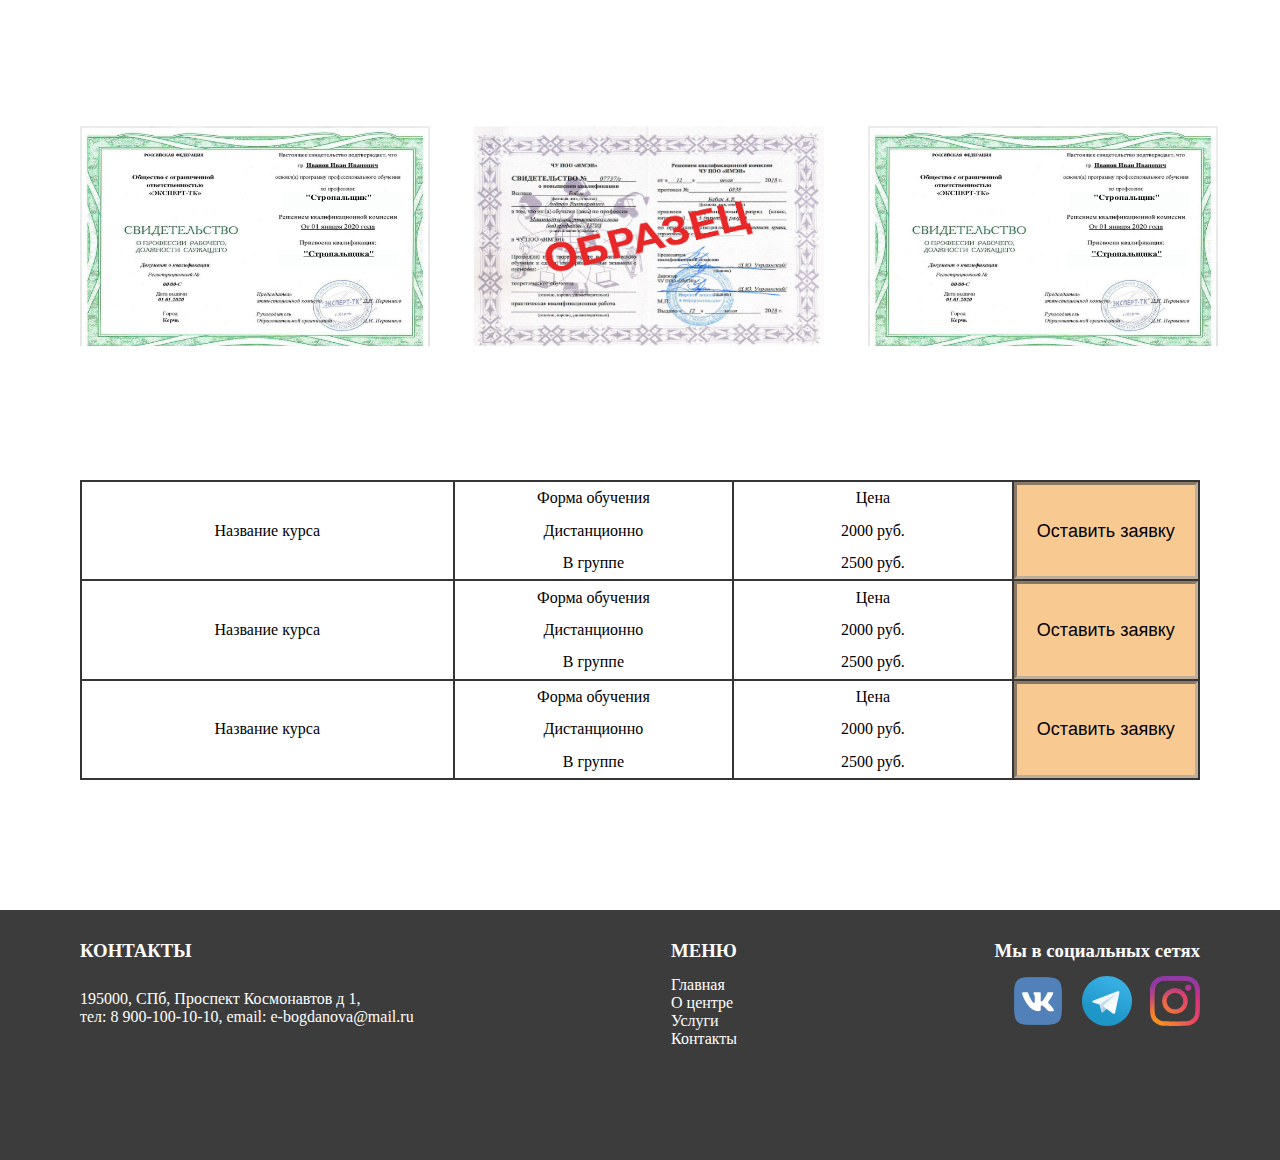
==== commit 487a444d: "24.08 2" ====
--- a/index.html
+++ b/index.html
@@ -41,102 +41,26 @@
             <h1 class="title__name">Сайт Екатерины</h1>
         </div><br>
         <div class="header__button-box">
-            <button class="header__button">Задать вопрос</button>
-            <button class="header__button">Оставить заявку</button>
-            
+            <a  class="header__button" href="form.html">Задать вопрос</a>
+            <a  class="header__button" href="form.html">Оставить заявку</a>
         </div>
     </div>
     <div class="top-content center">
         <h1 class="top-content__title">Наши услуги</h1>
         <div class="top-content__box">
-                <a class="content"href="img-content.html">Обучение рабочих</a>  
-                <a class="content"href="img-content.html">Охрана труда</a> 
-                <a class="content"href="img-content.html">Пожарная безопасность</a>   
-                <a class="content"href="img-content.html">Профессиональная переподготова</a> 
-                <a class="content"href="img-content.html">Повышение квалификации</a> 
-                <a class="content"href="img-content.html">Сертификация</a>
-                <a class="content"href="img-content.html">Обучение для лицензии МЧС</a> 
-                <a class="content"href="img-content.html">Атестация ВИК</a>  
+                <a class="content"href="form.html">Обучение рабочих</a>  
+                <a class="content"href="form.html">Охрана труда</a> 
+                <a class="content"href="form.html">Пожарная безопасность</a>   
+                <a class="content"href="form.html">Профессиональная переподготова</a> 
+                <a class="content"href="form.html">Повышение квалификации</a> 
+                <a class="content"href="form.html">Сертификация</a>
+                <a class="content"href="form.html">Обучение для лицензии МЧС</a> 
+                <a class="content"href="form.html">Атестация ВИК</a>  
         </div>
     </div>
     <div class="top-informations center">
         <div class="info">
-            <!-- <div class="info__title">
-                <div class="title">
-                    <h2>О центре</h2>
-                </div>
-                <div class="title-link">
-                    <a href="">Перейти</a>
-                </div>
-
-            </div> -->
-            <!-- <div class="info__content">
-                <div class="info-body">
-                    <div class="info-logo-text">
-                        <div class="info-logo">
-                            <img class="info-logo-img"  src="img/pngwing.com.png" alt="">
-                        </div>
-                        <div class="info-text">
-                            <p>Более 120 программ очного и дистанционного обучения</p>
-    
-                        </div>
-                    </div>
-                    <div class="info-logo-text">
-                        <div class="info-logo">
-                            <img class="info-logo-img"  src="img/pngwing.com.png" alt="">
-                        </div>
-                        <div class="info-text">
-                            <p>Более 120 программ очного и дистанционного обучения</p>
-    
-                        </div>
-                    </div>
-                    <div class="info-logo-text">
-                        <div class="info-logo">
-                            <img class="info-logo-img"  src="img/pngwing.com.png" alt="">
-                        </div>
-                        <div class="info-text">
-                            <p>Более 120 программ очного и дистанционного обучения</p>
-    
-                        </div>
-                    </div>
-                    <div class="info-logo-text">
-                        <div class="info-logo">
-                            <img class="info-logo-img"  src="img/pngwing.com.png" alt="">
-                        </div>
-                        <div class="info-text">
-                            <p>Более 120 программ очного и дистанционного обучения</p>
-    
-                        </div>
-                    </div>
-                    <div class="info-logo-text">
-                        <div class="info-logo">
-                            <img class="info-logo-img"  src="img/pngwing.com.png" alt="">
-                        </div>
-                        <div class="info-text">
-                            <p>Более 120 программ очного и дистанционного обучения</p>
-    
-                        </div>
-                    </div>
-                    <div class="info-logo-text">
-                        <div class="info-logo">
-                            <img class="info-logo-img"  src="img/pngwing.com.png" alt="">
-                        </div>
-                        <div class="info-text">
-                            <p>Более 120 программ очного и дистанционного обучения</p>
-    
-                        </div>
-                    </div>
-                </div>
-                <div class="info-body-img">
-                    <div class="info-img">
-                        <img class="img-info" src="img/d2c2baac53c0cfea395a1c8f0442adb6.jpeg" alt="">
-    
-                    </div>
-                </div>
-                
-                
-            </div>
-        </div> -->
+           
         <div class="license">
             <h1 class="license-title">Образцы документов</h1>
             <img class="license__img" src="img/Образец документов.jpeg" alt="">
@@ -159,7 +83,7 @@
                 <p>2500 руб.</p>
             </div>
             <div class="courses-item courses-item-small">
-                <button class="courses-item-button">Оставить заявку</button>
+                <a  class="courses-item-button" href="form.html">Оставить заявку</a>
             </div>
             <div class="courses-item courses-item-big">Название курса</div>
             <div class="courses-item">
@@ -173,7 +97,7 @@
                 <p>2500 руб.</p>
             </div>
             <div class="courses-item courses-item-small">
-                <button class="courses-item-button">Оставить заявку</button>
+                <a  class="courses-item-button" href="form.html">Оставить заявку</a>
             </div>
             <div class="courses-item courses-item-big">Название курса</div>
             <div class="courses-item">
@@ -187,106 +111,11 @@
                 <p>2500 руб.</p>
             </div>
             <div class="courses-item courses-item-small">
-                <button class="courses-item-button" >Оставить заявку</button>
+                <a  class="courses-item-button" href="form.html">Оставить заявку</a>
             </div>
         </div>
         <div class="popular">
-            <!-- <div class="popular__info">
-                <div class="populat__title">
-                    <h2>Популярные курсы</h2>
-                </div>
-                <div class="popular__all">
-                    <a href="">Все курсы</a>
-
-                </div>
-            </div>
-            <div class="product-info">
-                <div class="product">
-                    <h3>Курсы</h3>
-                </div>
-                <div class="product-price">
-                    <div class="form-product">
-                        <h3>Форма обучения</h3>
-
-                    </div>
-                    
-                    <div class="price">
-                        <h3>Цена (руб.)</h3>
-
-                    </div>
-                </div>
-
-            </div> -->
-            <!-- <div class="product-box">
-                <div class="product-text-info">
-                    <div class="product-text">
-                        <a href="">Общие вопросы охраны труда и функционирования системы управления охраной труда</a>
-                    </div>
-                    <div class="product-text product-text-center">
-                        <a href="">Общие вопросы охраны труда и функционирования системы управления охраной труда</a>
-                    </div>
-                    <div class="product-text">
-                        <a href="">Общие вопросы охраны труда и функционирования системы управления охраной труда</a>
-                    </div>
-                </div>
-                <div class="product-form-price">
-                    <div class="popular-item" >
-                        <p>В группе</p>
-                        <p>Дистанционно</p>
-                    </div>
-                    <div class="popular-item-price">
-                        <p>1000</p>
-                    </div>
-                    <div class="popular-button-box">
-                        <button class="popular-button">Задать вопрос</button>
-                    </div>
-                    <div class="popular-item">
-                        <p>Дистанционно</p>
-                    </div>
-                    <div class="popular-item-price">
-                        <p>1500</p>
-                    </div>
-                    <div class="popular-button-box">
-                        <button class="popular-button">Задать вопрос</button>
-                    </div>
-                    <div class="popular-item">
-                        <p>В группе</p>
-                    </div>
-                    <div class="popular-item-price">
-                        <p>1000</p>
-                    </div>
-                    <div class="popular-button-box">
-                        <button class="popular-button">Задать вопрос</button>
-                    </div>
-                    <div class="popular-item">
-                        <p>Дистанционно</p>
-                    </div>
-                    <div class="popular-item-price">
-                        <p>1500</p>
-                    </div>
-                    <div class="popular-button-box">
-                        <button class="popular-button">Задать вопрос</button>
-                    </div>
-                    <div class="popular-item">
-                        <p>В группе</p>
-                    </div>
-                    <div class="popular-item-price">
-                        <p>1000</p>
-                    </div>
-                    <div class="popular-button-box">
-                        <button class="popular-button">Задать вопрос</button>
-                    </div>
-                    <div class="popular-item">
-                        <p>Дистанционно</p>
-                    </div>
-                    <div class="popular-item-price">
-                        <p>1500</p>
-                    </div>
-                    <div class="popular-button-box">
-                        <button class="popular-button">Задать вопрос</button>
-                    </div>
-                </div>
-            </div> -->
+           
 
             
                 
--- a/style.css
+++ b/style.css
@@ -157,22 +157,47 @@
 
 .top .header .header__button-box {
   display: flex;
+  flex-direction: row;
   gap: 20px;
   width: 420px;
   height: 40px;
   padding-left: 40px;
-}
-
-.top .header__button {
+  gap: 10px;
+}
+
+.header__button-box {
+  display: flex;
+  flex-direction: row;
+  gap: 7px;
+}
+
+.header__button {
+  display: flex;
+  justify-content: center;
+  align-items: center;
   background-color: rgb(170, 62, 83);
   width: 200px;
   height: 40px;
   text-align: center;
   color: white;
+  text-decoration: none;
   border-radius: 10px;
   font-weight: 400;
   font-size: 18px;
   line-height: 22px;
+  outline: none;
+  border-style: inset;
+  border-color: rgba(160, 160, 160, 0.642);
+  font-family: sans-serif;
+}
+
+.header__button:hover {
+  background: rgb(190, 54, 9);
+}
+
+.header__button:active {
+  background: red;
+  color: white;
 }
 
 .top .title {
@@ -294,6 +319,11 @@
   height: 220px;
   padding-left: 40px;
   margin-bottom: 130px;
+}
+
+.license__img:hover {
+  transform: scale(1.5);
+  transition: all 0.3s;
 }
 
 .courses-box {
@@ -334,6 +364,33 @@
   width: 100%;
   height: 100%;
   background-color: rgb(249, 201, 146);
+  text-decoration: none;
+  text-align: center;
+  color: black;
+  font-weight: 400;
+  font-size: 18px;
+  line-height: 22px;
+  outline: none;
+  border-style: inset;
+  border-color: rgba(160, 160, 160, 0.642);
+  font-family: sans-serif;
+  display: flex;
+  align-items: center;
+  justify-content: space-around;
+}
+
+.courses-item-button:hover {
+  background: rgb(255, 218, 206);
+}
+
+.courses-item-button:active {
+  background: rgb(249, 201, 146);
+  color: white;
+}
+
+.header__button:active {
+  background: red;
+  color: white;
 }
 
 .top-informations .popular {
@@ -539,4 +596,105 @@
   background-color: rgb(255, 140, 0);
   border-radius: 10px;
   font-size: 18px;
+}
+
+.top-form {
+  margin-top: 64px;
+  margin-bottom: 64px;
+  padding-left: 200px;
+  padding-right: 200px;
+}
+
+.cart__form {
+  background: #F7F6F6;
+  border-radius: 20px;
+  grid-column: span 4;
+  padding-left: 27px;
+  padding-right: 32px;
+  padding-top: 25px;
+  padding-bottom: 25px;
+}
+.cart__button {
+  background-color: #eb5656;
+  display: block;
+  width: 200px;
+  height: 37px;
+  border: 1px solid #000000;
+  border-radius: 10px;
+  transition: all 0.4s;
+  border-style: inset;
+  border-color: rgba(160, 160, 160, 0.642);
+}
+.cart__button_form {
+  align-self: center;
+  width: 290px;
+  height: 41px;
+  font-weight: 400;
+  font-size: 16px;
+  line-height: 20px;
+  color: #ffffff;
+  animation: bounce-top 0.9s 1s 1 both;
+}
+.cart__button:hover {
+  background: #eb5656;
+  color: #030303;
+}
+.cart .form__box {
+  padding-top: 35px;
+}
+.cart .form__box {
+  display: flex;
+  flex-direction: column;
+  gap: 41px;
+}
+.cart .form__total {
+  font-weight: 400;
+  font-size: 24px;
+  line-height: 29px;
+  color: #000000;
+  text-align: center;
+  margin-top: 23px;
+  height: 29px;
+  margin-bottom: -23px;
+}
+.cart .form__item {
+  border: none;
+  border-bottom: 1px solid #CACDD8;
+  background: transparent;
+  outline: none;
+  padding-bottom: 3px;
+  font-weight: 400;
+  font-size: 14px;
+  line-height: 17px;
+  color: #000000;
+}
+.cart .form__item::-moz-placeholder {
+  color: #000000;
+  font-family: "Montserrat", sans-serif;
+}
+.cart .form__item::placeholder {
+  color: #000000;
+  font-family: "Montserrat", sans-serif;
+}
+.cart .form__heading {
+  text-align: center;
+  font-style: normal;
+  font-weight: 600;
+  font-size: 24px;
+  line-height: 36px;
+  color: #000000;
+  margin-top: 42px;
+}
+
+.select-form {
+  border: none;
+  height: 50px;
+  background: #F7F6F6;
+  border-bottom: 1px solid #CACDD8;
+  font-weight: 400;
+  font-size: 14px;
+  line-height: 17px;
+  color: #000000;
+  color: #000000;
+  font-family: "Montserrat", sans-serif;
 }/*# sourceMappingURL=style.css.map */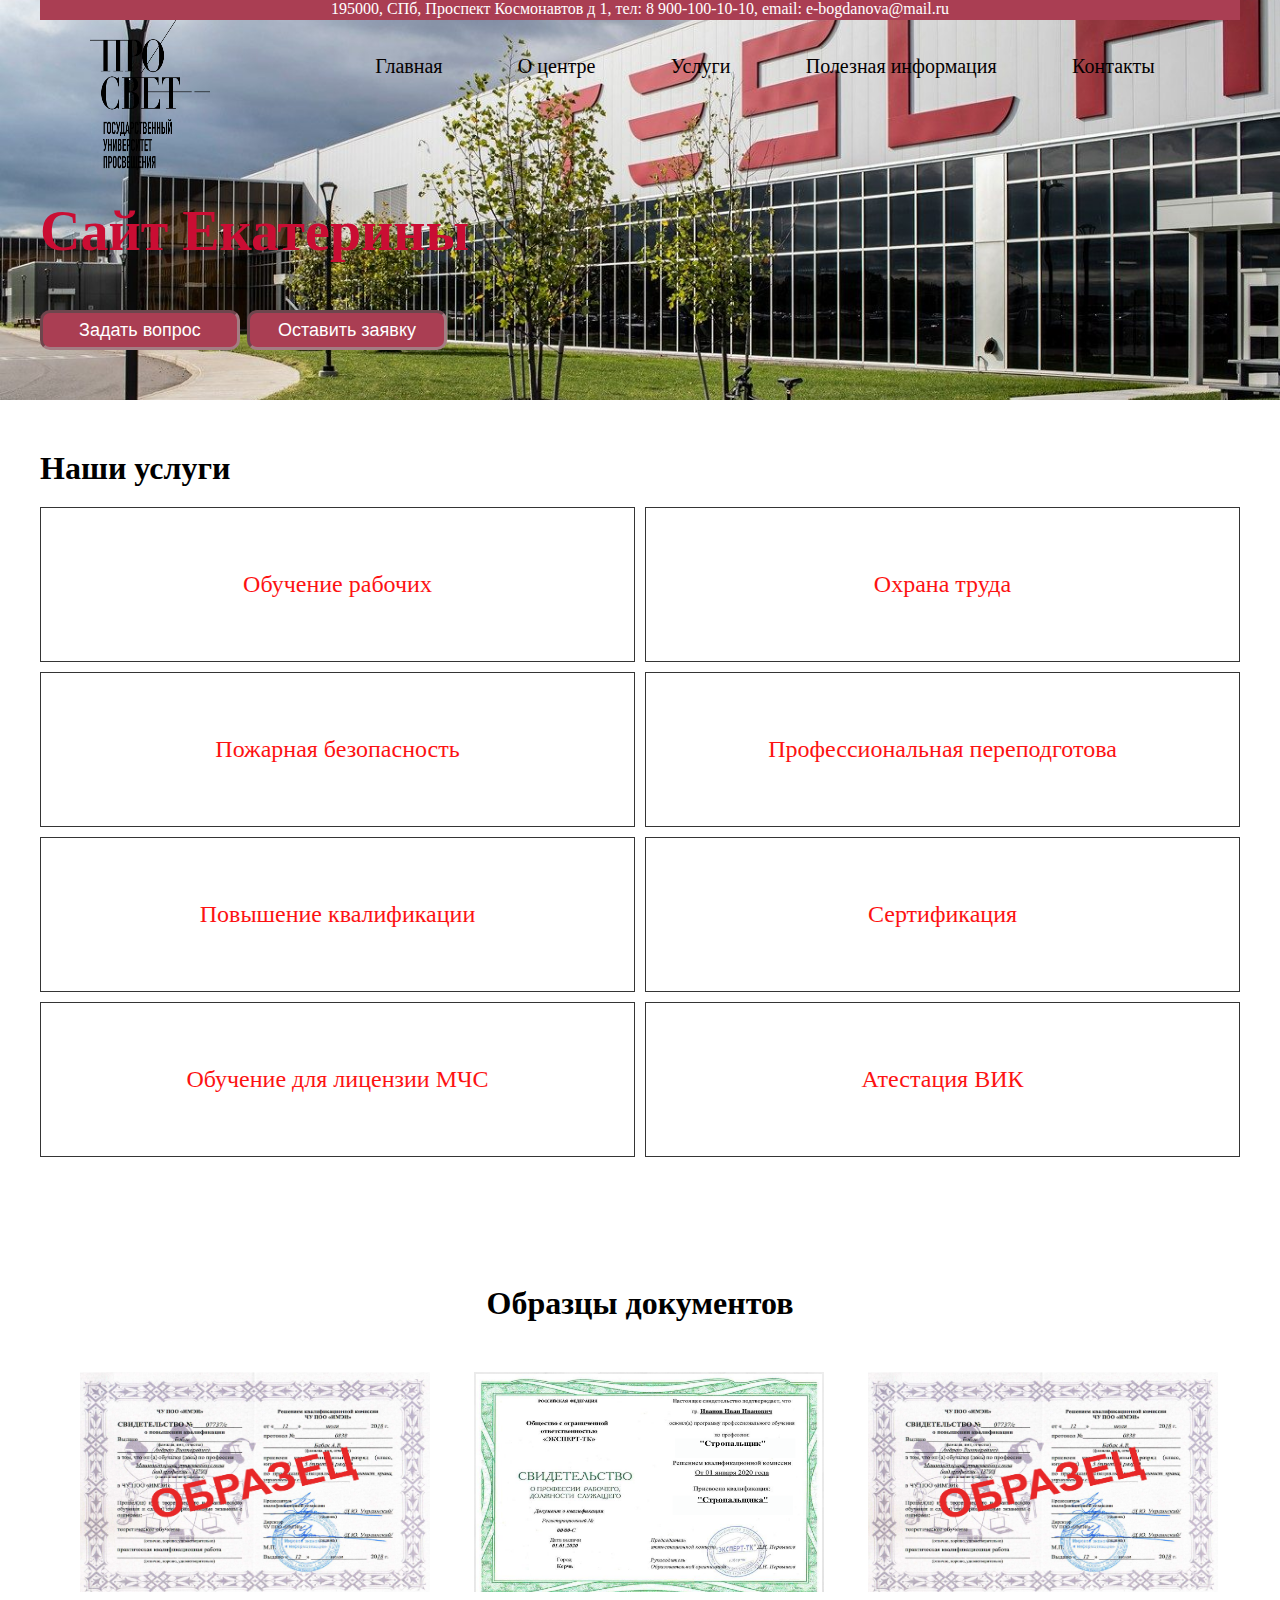
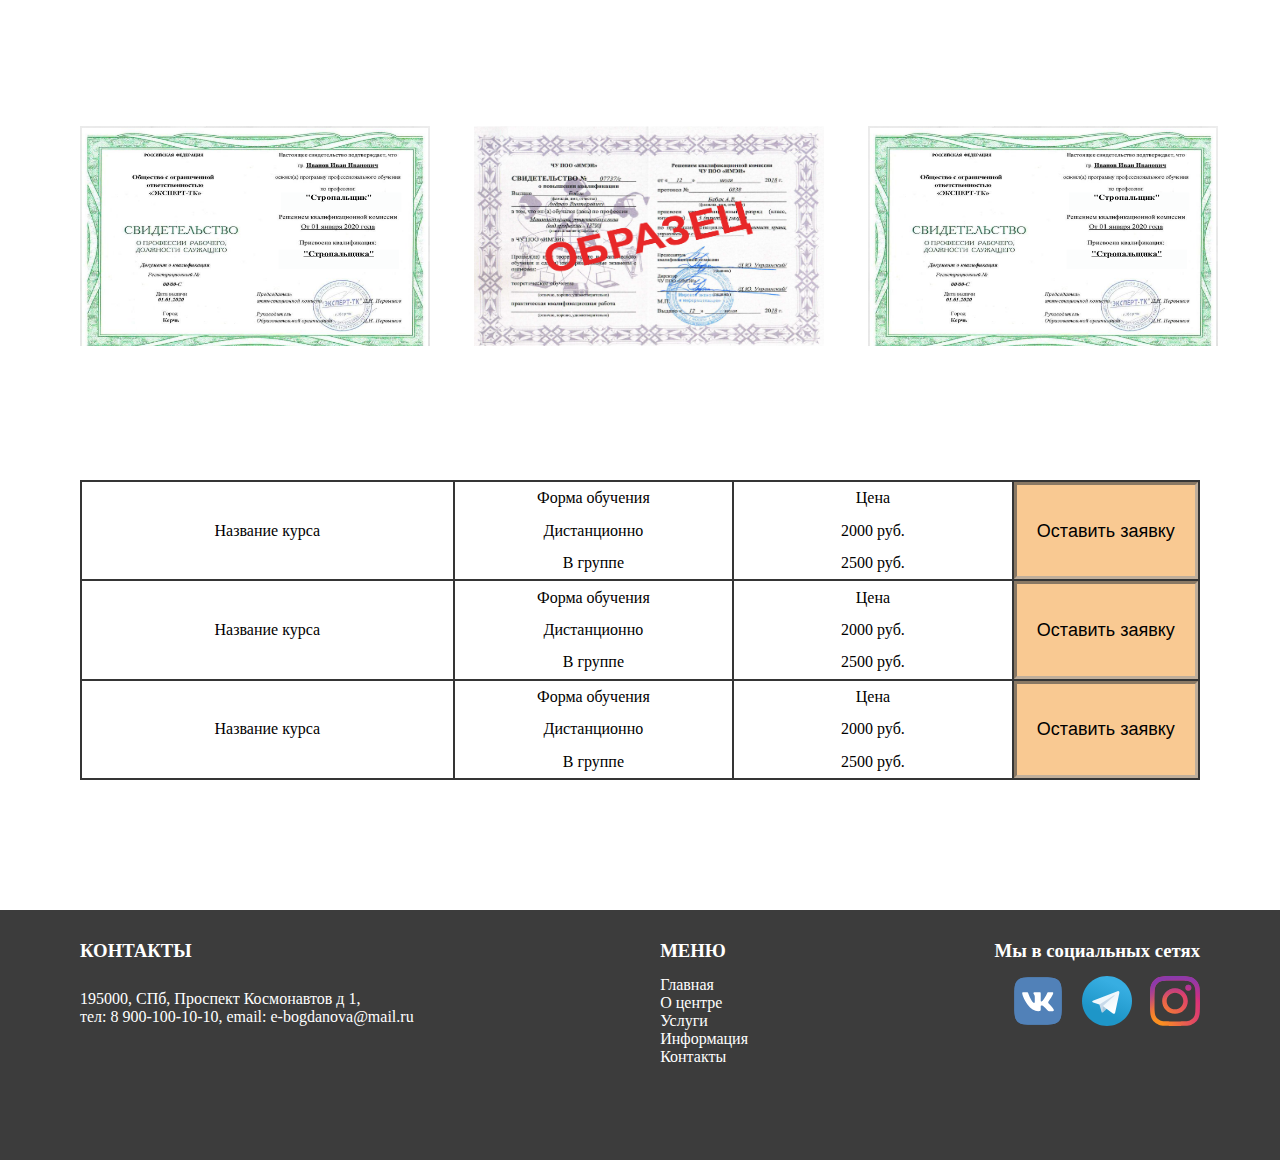
==== commit cc1de6af: "Подключил страницу контакты" ====
--- a/index.html
+++ b/index.html
@@ -25,10 +25,9 @@
                 <menu class="header__menu">
                     <a class="menu__link" href="index.html">Главная</a>
                     <a class="menu__link" href="info.html">О центре</a>
-                    <a class="menu__link" href="img-content.html">Учебный центр</a>
                     <a class="menu__link" href="services.html">Услуги</a>
+                    <a class="menu__link" href="img-content.html">Полезная информация</a>
                     <a class="menu__link" href="img-content.html">Контакты</a>
-                    <a class="menu__link" href="img-content.html">Личный кабинет</a>
                 </menu>
                 
             </div>
@@ -137,7 +136,8 @@
             <a class="menu__link footer-link" href="index.html">Главная</a>
             <a class="menu__link footer-link" href="info.html">О центре</a>
             <a class="menu__link footer-link" href="services.html">Услуги</a>
-            <a class="menu__link footer-link" href="img-content.html">Контакты</a>
+            <a class="menu__link footer-link" href="img-content.html">Информация</a>
+            <a class="menu__link footer-link" href="contacts.html">Контакты</a>
         </div>
         <div class="footer__social">
             <h3 class="footer__title">Мы в социальных сетях</h3>
--- a/style.css
+++ b/style.css
@@ -697,4 +697,93 @@
   color: #000000;
   color: #000000;
   font-family: "Montserrat", sans-serif;
+}
+
+.select-form {
+  display: block;
+  font-size: 16px;
+  font-family: sans-serif;
+  font-weight: 700;
+  color: #444;
+  line-height: 1.3;
+  padding: 0.6em 1.4em 0.5em 0.8em;
+  width: 100%;
+  max-width: 100%;
+  box-sizing: border-box;
+  margin: 0;
+  border: 1px solid #aaa;
+  box-shadow: 0 1px 0 1px rgba(0, 0, 0, 0.04);
+  border-radius: 0.5em;
+  -moz-appearance: none;
+  -webkit-appearance: none;
+  appearance: none;
+  background-color: #fff;
+  background-image: url("data:image/svg+xml;charset=US-ASCII,%3Csvg%20xmlns%3D%22http%3A%2F%2Fwww.w3.org%2F2000%2Fsvg%22%20width%3D%22292.4%22%20height%3D%22292.4%22%3E%3Cpath%20fill%3D%22%23007CB2%22%20d%3D%22M287%2069.4a17.6%2017.6%200%200%200-13-5.4H18.4c-5%200-9.3%201.8-12.9%205.4A17.6%2017.6%200%200%200%200%2082.2c0%205%201.8%209.3%205.4%2012.9l128%20127.9c3.6%203.6%207.8%205.4%2012.8%205.4s9.2-1.8%2012.8-5.4L287%2095c3.5-3.5%205.4-7.8%205.4-12.8%200-5-1.9-9.2-5.5-12.8z%22%2F%3E%3C%2Fsvg%3E"), linear-gradient(to bottom, #ffffff 0%, #e5e5e5 100%);
+  background-repeat: no-repeat, repeat;
+  background-position: right 0.7em top 50%, 0 0;
+  background-size: 0.65em auto, 100%;
+}
+
+.select-form::-ms-expand {
+  display: none;
+}
+
+.select-form:hover {
+  border-color: #888;
+}
+
+.select-form:focus {
+  border-color: #aaa;
+  box-shadow: 0 0 1px 3px rgba(59, 153, 252, 0.7);
+  box-shadow: 0 0 0 3px -moz-mac-focusring;
+  color: #222;
+  outline: none;
+}
+
+.select-form option {
+  font-weight: normal;
+}
+
+*[dir=rtl] .select-form, :root:lang(ar) .select-form, :root:lang(iw) .select-form {
+  background-position: left 0.7em top 50%, 0 0;
+  padding: 0.6em 0.8em 0.5em 1.4em;
+}
+
+.top-contacts {
+  margin-top: 64px;
+  margin-bottom: 64px;
+}
+
+.contacts-box {
+  display: flex;
+  flex-direction: column;
+  align-items: center;
+}
+
+.contacts-link {
+  display: flex;
+  flex-direction: column;
+}
+
+.cart-contacts {
+  background: white;
+  padding: 0;
+}
+
+.contacts-link {
+  width: 433px;
+}
+
+.button-contacts {
+  width: 433px;
+  border: none;
+  height: 50px;
+  background: #d7d1d1;
+  border-bottom: 1px solid #000000;
+  font-weight: 400;
+  font-size: 14px;
+  line-height: 17px;
+  color: #000000;
+  color: #000000;
+  font-family: "Montserrat", sans-serif;
 }/*# sourceMappingURL=style.css.map */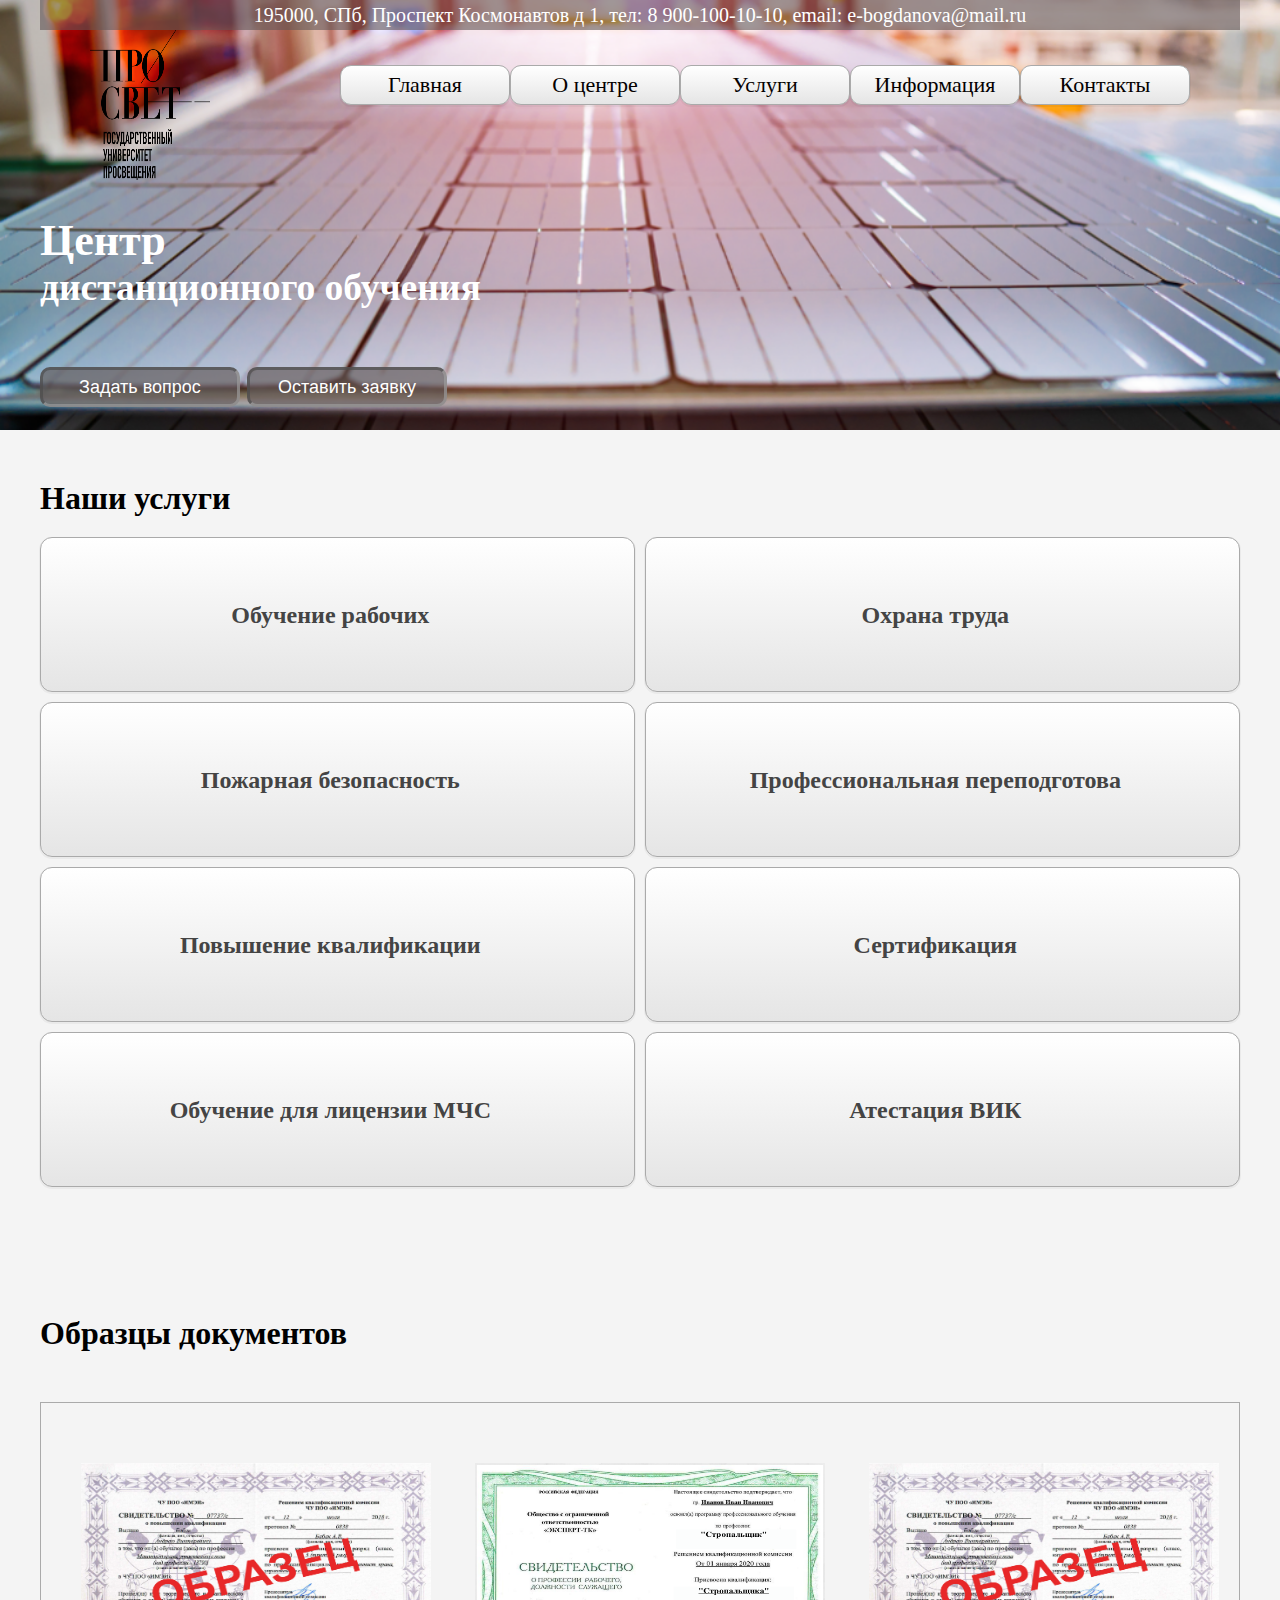
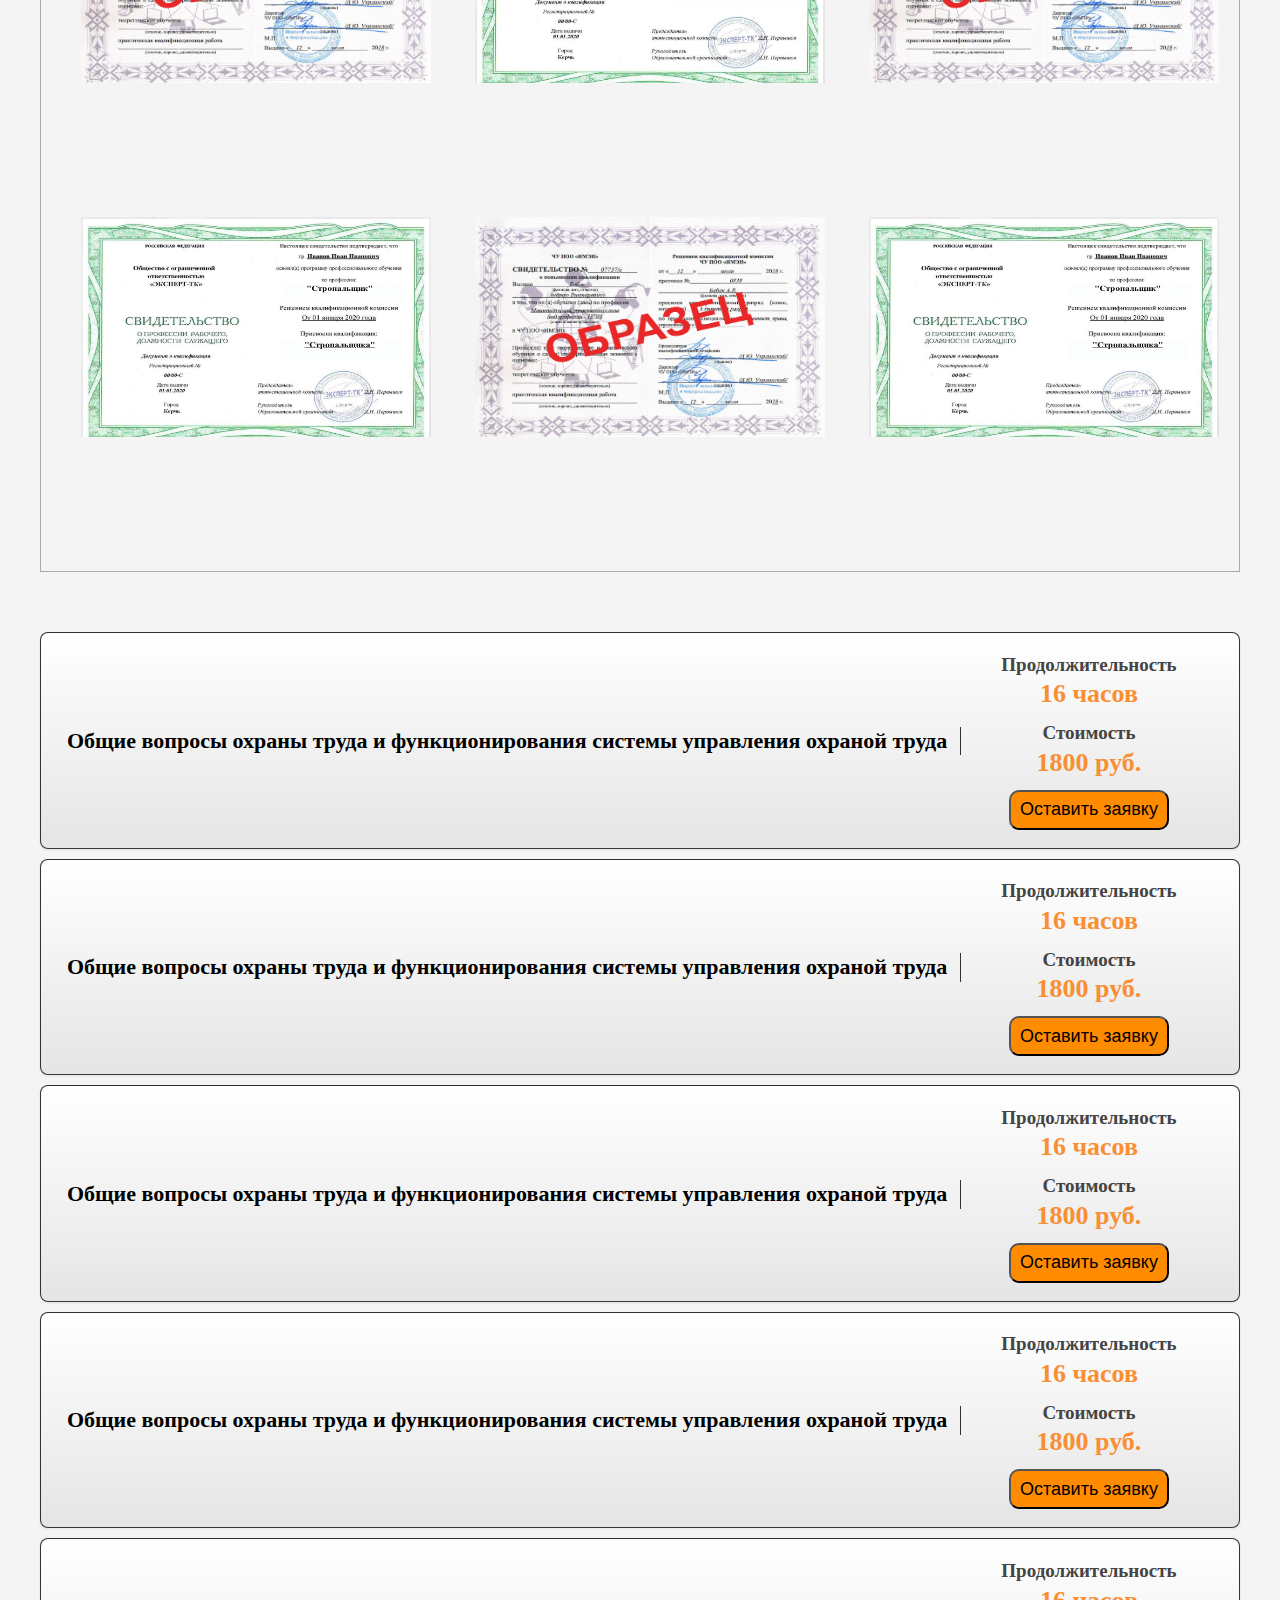
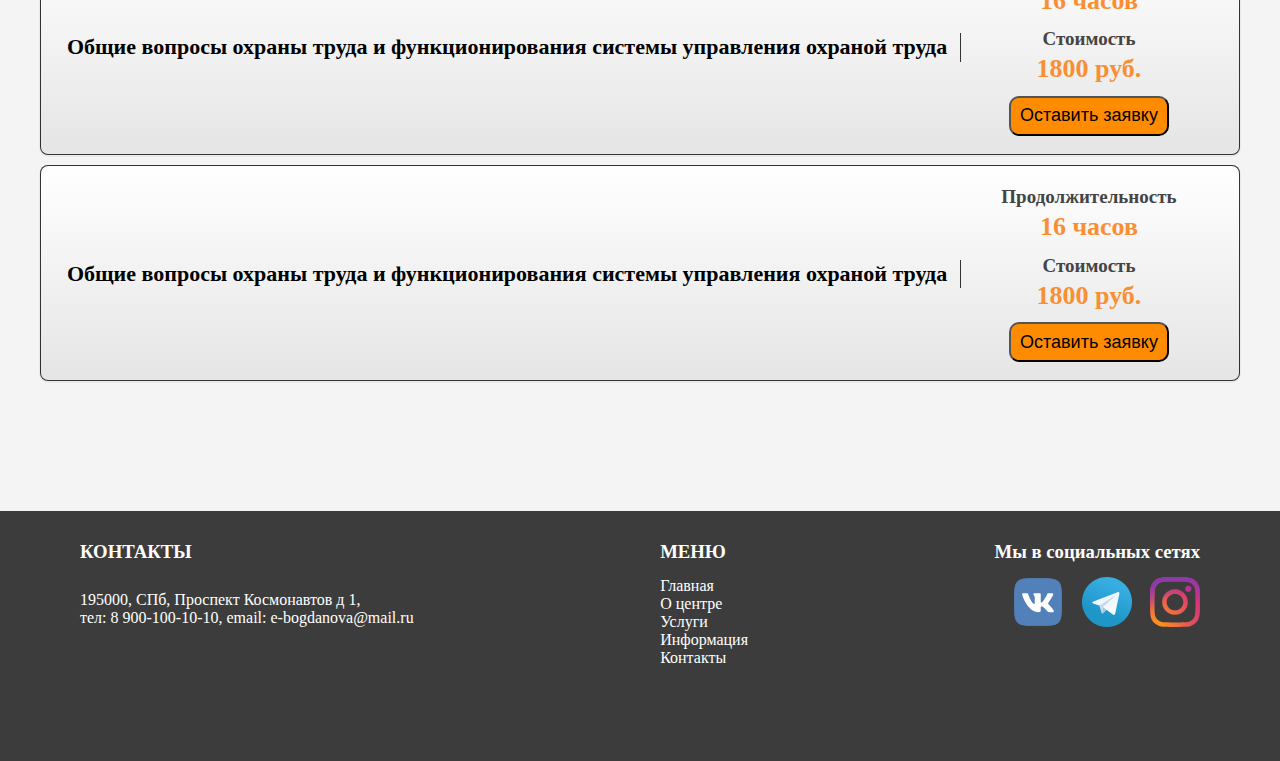
==== commit ae5e4d27: "26.08" ====
--- a/index.html
+++ b/index.html
@@ -17,17 +17,29 @@
     <div class="top center">
         <div class="header">
             <div class="header__contacts">
-                <P>195000, СПб, Проспект Космонавтов д 1, тел: 8 900-100-10-10, email: e-bogdanova@mail.ru</P>
+                <p class="header-contacts-text" >195000, СПб, Проспект Космонавтов д 1, тел: 8 900-100-10-10, email: e-bogdanova@mail.ru</p>
                 
             </div>
             <div class="header__box">
                 <a class="header__logo" href="index.html"><img class="header__img" src="img/logo.png" alt=""></a>
                 <menu class="header__menu">
-                    <a class="menu__link" href="index.html">Главная</a>
-                    <a class="menu__link" href="info.html">О центре</a>
-                    <a class="menu__link" href="services.html">Услуги</a>
-                    <a class="menu__link" href="img-content.html">Полезная информация</a>
-                    <a class="menu__link" href="img-content.html">Контакты</a>
+                    <div class="menu-link-box">
+                        <a class="menu__link" href="index.html">Главная</a>
+                    </div>
+                    <div class="menu-link-box">
+                        <a class="menu__link" href="info.html">О центре</a>
+                    </div>
+                    <div class="menu-link-box">
+                        <a class="menu__link" href="services.html">Услуги</a>
+                    </div>
+                    <div class="menu-link-box">
+                        <a class="menu__link" href="img-content.html">Информация</a>
+                    </div>
+                    <div class="menu-link-box">
+                        <a class="menu__link" href="contacts.html">Контакты</a>
+                    </div>
+                    <div class="menu-link-box">                   
+                    </div>
                 </menu>
                 
             </div>
@@ -37,7 +49,8 @@
             
         </div>
         <div class="title">
-            <h1 class="title__name">Сайт Екатерины</h1>
+            <h1 class="title__name">Центр </h1>
+            <h2>дистанционного обучения</h2>
         </div><br>
         <div class="header__button-box">
             <a  class="header__button" href="form.html">Задать вопрос</a>
@@ -62,58 +75,124 @@
            
         <div class="license">
             <h1 class="license-title">Образцы документов</h1>
-            <img class="license__img" src="img/Образец документов.jpeg" alt="">
-            <img class="license__img" src="img/Свидетельство стропальщик.png" alt="">
-            <img class="license__img" src="img/Образец документов.jpeg" alt="">
-            <img class="license__img" src="img/Свидетельство стропальщик.png" alt="">
-            <img class="license__img" src="img/Образец документов.jpeg" alt="">
-            <img class="license__img" src="img/Свидетельство стропальщик.png" alt="">
-        </div>
-        <div class="courses-box">
-            <div class="courses-item courses-item-big">Название курса</div>
-            <div class="courses-item">
-                <p>Форма обучения</p>
-                <p>Дистанционно</p>
-                <p>В группе</p>
-            </div>
-            <div class="courses-item">
-                <p>Цена</p>
-                <p>2000 руб.</p>
-                <p>2500 руб.</p>
-            </div>
-            <div class="courses-item courses-item-small">
-                <a  class="courses-item-button" href="form.html">Оставить заявку</a>
-            </div>
-            <div class="courses-item courses-item-big">Название курса</div>
-            <div class="courses-item">
-                <p>Форма обучения</p>
-                <p>Дистанционно</p>
-                <p>В группе</p>
-            </div>
-            <div class="courses-item">
-                <p>Цена</p>
-                <p>2000 руб.</p>
-                <p>2500 руб.</p>
-            </div>
-            <div class="courses-item courses-item-small">
-                <a  class="courses-item-button" href="form.html">Оставить заявку</a>
-            </div>
-            <div class="courses-item courses-item-big">Название курса</div>
-            <div class="courses-item">
-                <p>Форма обучения</p>
-                <p>Дистанционно</p>
-                <p>В группе</p>
-            </div>
-            <div class="courses-item">
-                <p>Цена</p>
-                <p>2000 руб.</p>
-                <p>2500 руб.</p>
-            </div>
-            <div class="courses-item courses-item-small">
-                <a  class="courses-item-button" href="form.html">Оставить заявку</a>
-            </div>
-        </div>
-        <div class="popular">
+            <div class="license-img-box">
+                <img class="license__img" src="img/Образец документов.jpeg" alt="">
+                <img class="license__img" src="img/Свидетельство стропальщик.png" alt="">
+                <img class="license__img" src="img/Образец документов.jpeg" alt="">
+                <img class="license__img" src="img/Свидетельство стропальщик.png" alt="">
+                <img class="license__img" src="img/Образец документов.jpeg" alt="">
+                <img class="license__img" src="img/Свидетельство стропальщик.png" alt="">
+            </div>
+       
+        </div>
+    
+            
+       <div class="courses-box-main">
+        <div class="box-list-main">
+            <div class="service-list-text">
+                <p class="service-text" >Общие вопросы охраны труда и функционирования системы управления охраной труда</p>
+            </div>
+            <div class="service-list-info">
+                <div class="service-price-box">
+                    <p class="service-text-info">Продолжительность</p>
+                    <p class="service-price">16 часов</p>
+                </div>
+                <div class="service-info-box">
+                    <p class="service-text-info">Стоимость</p>
+                    <p class="service-price">1800 руб.</p>
+                </div>
+                
+                <button class="service-button">Оставить заявку</button>
+            </div>
+        </div>
+        <div class="box-list-main">
+            <div class="service-list-text">
+                <p class="service-text" >Общие вопросы охраны труда и функционирования системы управления охраной труда</p>
+            </div>
+            <div class="service-list-info">
+                <div class="service-price-box">
+                    <p class="service-text-info">Продолжительность</p>
+                    <p class="service-price">16 часов</p>
+                </div>
+                <div class="service-info-box">
+                    <p class="service-text-info">Стоимость</p>
+                    <p class="service-price">1800 руб.</p>
+                </div>
+                
+                <button class="service-button">Оставить заявку</button>
+            </div>
+        </div>
+        <div class="box-list-main">
+            <div class="service-list-text">
+                <p class="service-text" >Общие вопросы охраны труда и функционирования системы управления охраной труда</p>
+            </div>
+            <div class="service-list-info">
+                <div class="service-price-box">
+                    <p class="service-text-info">Продолжительность</p>
+                    <p class="service-price">16 часов</p>
+                </div>
+                <div class="service-info-box">
+                    <p class="service-text-info">Стоимость</p>
+                    <p class="service-price">1800 руб.</p>
+                </div>
+                
+                <button class="service-button">Оставить заявку</button>
+            </div>
+        </div>
+        <div class="box-list-main">
+            <div class="service-list-text">
+                <p class="service-text" >Общие вопросы охраны труда и функционирования системы управления охраной труда</p>
+            </div>
+            <div class="service-list-info">
+                <div class="service-price-box">
+                    <p class="service-text-info">Продолжительность</p>
+                    <p class="service-price">16 часов</p>
+                </div>
+                <div class="service-info-box">
+                    <p class="service-text-info">Стоимость</p>
+                    <p class="service-price">1800 руб.</p>
+                </div>
+                
+                <button class="service-button">Оставить заявку</button>
+            </div>
+        </div>
+        <div class="box-list-main">
+            <div class="service-list-text">
+                <p class="service-text" >Общие вопросы охраны труда и функционирования системы управления охраной труда</p>
+            </div>
+            <div class="service-list-info">
+                <div class="service-price-box">
+                    <p class="service-text-info">Продолжительность</p>
+                    <p class="service-price">16 часов</p>
+                </div>
+                <div class="service-info-box">
+                    <p class="service-text-info">Стоимость</p>
+                    <p class="service-price">1800 руб.</p>
+                </div>
+                
+                <button class="service-button">Оставить заявку</button>
+            </div>
+        </div>
+        <div class="box-list-main">
+            <div class="service-list-text">
+                <p class="service-text" >Общие вопросы охраны труда и функционирования системы управления охраной труда</p>
+            </div>
+            <div class="service-list-info">
+                <div class="service-price-box">
+                    <p class="service-text-info">Продолжительность</p>
+                    <p class="service-price">16 часов</p>
+                </div>
+                <div class="service-info-box">
+                    <p class="service-text-info">Стоимость</p>
+                    <p class="service-price">1800 руб.</p>
+                </div>
+                
+                <button class="service-button">Оставить заявку</button>
+            </div>
+        </div>
+       </div>
+
+            
            
 
             
--- a/style.css
+++ b/style.css
@@ -83,7 +83,7 @@
 }
 
 body {
-  background-color: white;
+  background-color: rgb(244, 244, 244);
 }
 
 .center {
@@ -94,10 +94,11 @@
 .top {
   width: 100%;
   height: 400px;
-  background-image: url(img/top-img.jpeg);
+  background-image: url(img/top5.png);
   background-repeat: no-repeat;
   background-position: center;
   background-size: cover;
+  height: 430px;
 }
 
 .top .header {
@@ -109,11 +110,19 @@
 }
 
 .top .header__contacts {
-  background-color: rgb(170, 62, 83);
-  text-align: center;
-  height: 20px;
+  background-color: rgba(98, 88, 88, 0.609);
+  text-align: center;
+  height: 30px;
   width: 100%;
   color: white;
+  display: flex;
+  flex-direction: row;
+  justify-content: space-around;
+  align-items: center;
+}
+
+.header-contacts-text {
+  font-size: 20px;
 }
 
 .top .header__box {
@@ -136,9 +145,14 @@
 .top .header__menu {
   width: 850px;
   height: 130px;
-  display: flex;
-  justify-content: space-evenly;
-  gap: 40px;
+  display: grid;
+  grid-template-columns: repeat(10, 1fr);
+}
+
+.menu-link-box {
+  grid-column: span 2;
+  display: flex;
+  justify-content: center;
 }
 
 .top .header__img {
@@ -150,9 +164,25 @@
   text-align: center;
   text-decoration: none;
   color: rgb(4, 0, 0);
-  font-weight: 400;
-  font-size: 20px;
+  font-weight: 500;
+  font-size: 22px;
   line-height: 22px;
+  width: 100%;
+  height: 40px;
+  border: 1px solid #aaa;
+  box-shadow: 0 1px 0 1px rgba(0, 0, 0, 0.04);
+  border-radius: 0.5em;
+  -moz-appearance: none;
+  -webkit-appearance: none;
+  appearance: none;
+  background-color: #fff;
+  background-image: url("data:image/svg+xml"), linear-gradient(to bottom, #ffffff 0%, #e5e5e5 100%);
+  background-repeat: no-repeat, repeat;
+  background-position: right 0.7em top 50%, 0 0;
+  background-size: 0.65em auto, 100%;
+  display: flex;
+  align-items: center;
+  justify-content: center;
 }
 
 .top .header .header__button-box {
@@ -160,7 +190,6 @@
   flex-direction: row;
   gap: 20px;
   width: 420px;
-  height: 40px;
   padding-left: 40px;
   gap: 10px;
 }
@@ -175,7 +204,7 @@
   display: flex;
   justify-content: center;
   align-items: center;
-  background-color: rgb(170, 62, 83);
+  background-color: rgba(98, 88, 88, 0.665);
   width: 200px;
   height: 40px;
   text-align: center;
@@ -192,20 +221,27 @@
 }
 
 .header__button:hover {
-  background: rgb(190, 54, 9);
+  background: rgb(107, 107, 107);
 }
 
 .header__button:active {
-  background: red;
+  background: rgb(122, 122, 122);
   color: white;
 }
 
 .top .title {
-  color: rgb(202, 13, 51);
+  color: rgb(255, 255, 255);
   margin-bottom: 50px;
   font-weight: 400;
-  font-size: 28px;
+  font-size: 25px;
   line-height: 22px;
+  display: flex;
+  flex-direction: column;
+  gap: 25px;
+}
+
+.title__name {
+  font-size: 44px;
 }
 
 .top-content {
@@ -236,8 +272,53 @@
   display: flex;
   justify-content: space-around;
   align-items: center;
-  color: rgb(253, 18, 18);
+  color: rgb(0, 0, 0);
   font-size: 24px;
+  background-color: rgb(201, 201, 201);
+  font-weight: 700;
+  color: #444;
+  line-height: 1.3;
+  padding: 0.6em 1.4em 0.5em 0.8em;
+  width: 100%;
+  max-width: 100%;
+  box-sizing: border-box;
+  margin: 0;
+  border: 1px solid #aaa;
+  box-shadow: 0 1px 0 1px rgba(0, 0, 0, 0.04);
+  border-radius: 0.5em;
+  -moz-appearance: none;
+  -webkit-appearance: none;
+  appearance: none;
+  background-color: #fff;
+  background-image: url("data:image/svg+xml"), linear-gradient(to bottom, #ffffff 0%, #e5e5e5 100%);
+  background-repeat: no-repeat, repeat;
+  background-position: right 0.7em top 50%, 0 0;
+  background-size: 0.65em auto, 100%;
+}
+
+.content::-ms-expand {
+  display: none;
+}
+
+.content:hover {
+  border-color: #888;
+}
+
+.content:focus {
+  border-color: #aaa;
+  box-shadow: 0 0 1px 3px rgba(59, 153, 252, 0.7);
+  box-shadow: 0 0 0 3px -moz-mac-focusring;
+  color: #222;
+  outline: none;
+}
+
+.content option {
+  font-weight: normal;
+}
+
+*[dir=rtl] .select-form, :root:lang(ar) .select-form, :root:lang(iw) .select-form {
+  background-position: left 0.7em top 50%, 0 0;
+  padding: 0.6em 0.8em 0.5em 1.4em;
 }
 
 .content:hover {
@@ -311,7 +392,12 @@
 
 .license-title {
   margin-bottom: 50px;
-  text-align: center;
+}
+
+.license-img-box {
+  border: 1px solid #aaa;
+  padding-top: 60px;
+  margin-bottom: 60px;
 }
 
 .top-informations .license__img {
@@ -326,14 +412,20 @@
   transition: all 0.3s;
 }
 
+.courses-box-main {
+  display: flex;
+  flex-direction: column;
+  gap: 10px;
+}
+
 .courses-box {
   display: grid;
   grid-template-columns: repeat(12, 1fr);
-  border: 0.5px solid rgba(2, 2, 2, 0.8);
-  height: 300px;
+  border: 1px solid #aaa;
+  height: 600px;
   margin-left: 40px;
   margin-right: 40px;
-  border: 0.5px solid rgba(2, 2, 2, 0.8);
+  border: 1px solid #aaa;
 }
 
 .courses-item {
@@ -343,7 +435,8 @@
   align-items: center;
   flex-direction: column;
   justify-content: space-around;
-  border: 0.5px solid rgba(2, 2, 2, 0.8);
+  border: 1px solid #aaa;
+  font-size: 25px;
 }
 
 .courses-item-big {
@@ -358,6 +451,10 @@
   display: flex;
   justify-content: center;
   align-items: center;
+}
+
+.courses-item-text {
+  text-align: center;
 }
 
 .courses-item-button {
@@ -511,6 +608,35 @@
   height: 50px;
 }
 
+.box-list-main {
+  background-color: rgb(201, 201, 201);
+  font-weight: 700;
+  color: #444;
+  line-height: 1.3;
+  padding: 0.6em 1.4em 0.5em 0.8em;
+  width: 100%;
+  max-width: 100%;
+  box-sizing: border-box;
+  margin: 0;
+  border: 1px solid #aaa;
+  box-shadow: 0 1px 0 1px rgba(0, 0, 0, 0.04);
+  border-radius: 0.5em;
+  -moz-appearance: none;
+  -webkit-appearance: none;
+  appearance: none;
+  background-color: #fff;
+  background-image: url("data:image/svg+xml"), linear-gradient(to bottom, #ffffff 0%, #e5e5e5 100%);
+  background-repeat: no-repeat, repeat;
+  background-position: right 0.7em top 50%, 0 0;
+  background-size: 0.65em auto, 100%;
+  display: flex;
+  justify-content: space-evenly;
+  align-items: center;
+  border: 0.5px solid rgba(2, 2, 2, 0.8);
+  width: 100%;
+  background-color: white;
+}
+
 .top-galary {
   width: 100%;
   height: 200px;
@@ -533,6 +659,8 @@
   display: flex;
   justify-content: center;
   flex-wrap: wrap;
+  gap: 30px;
+  margin-top: 60px;
 }
 
 .service-list-text {
@@ -545,19 +673,37 @@
 }
 
 .service-text {
-  font-size: 19px;
-  text-align: center;
-  color: rgb(255, 140, 0);
+  font-size: 22px;
+  text-align: center;
+  color: rgb(0, 0, 0);
 }
 
 .box-service-list {
+  background-color: rgb(201, 201, 201);
+  font-weight: 700;
+  color: #444;
+  line-height: 1.3;
+  padding: 0.6em 1.4em 0.5em 0.8em;
+  width: 100%;
+  max-width: 100%;
+  box-sizing: border-box;
+  margin: 0;
+  border: 1px solid #aaa;
+  box-shadow: 0 1px 0 1px rgba(0, 0, 0, 0.04);
+  border-radius: 0.5em;
+  -moz-appearance: none;
+  -webkit-appearance: none;
+  appearance: none;
+  background-color: #fff;
+  background-image: url("data:image/svg+xml"), linear-gradient(to bottom, #ffffff 0%, #e5e5e5 100%);
+  background-repeat: no-repeat, repeat;
+  background-position: right 0.7em top 50%, 0 0;
+  background-size: 0.65em auto, 100%;
   display: flex;
   justify-content: space-evenly;
   align-items: center;
   border: 0.5px solid rgba(2, 2, 2, 0.8);
   width: 100%;
-  margin-right: 100px;
-  margin-left: 100px;
   background-color: white;
 }
 
@@ -646,6 +792,7 @@
   display: flex;
   flex-direction: column;
   gap: 41px;
+  background-color: rgb(244, 244, 244);
 }
 .cart .form__total {
   font-weight: 400;
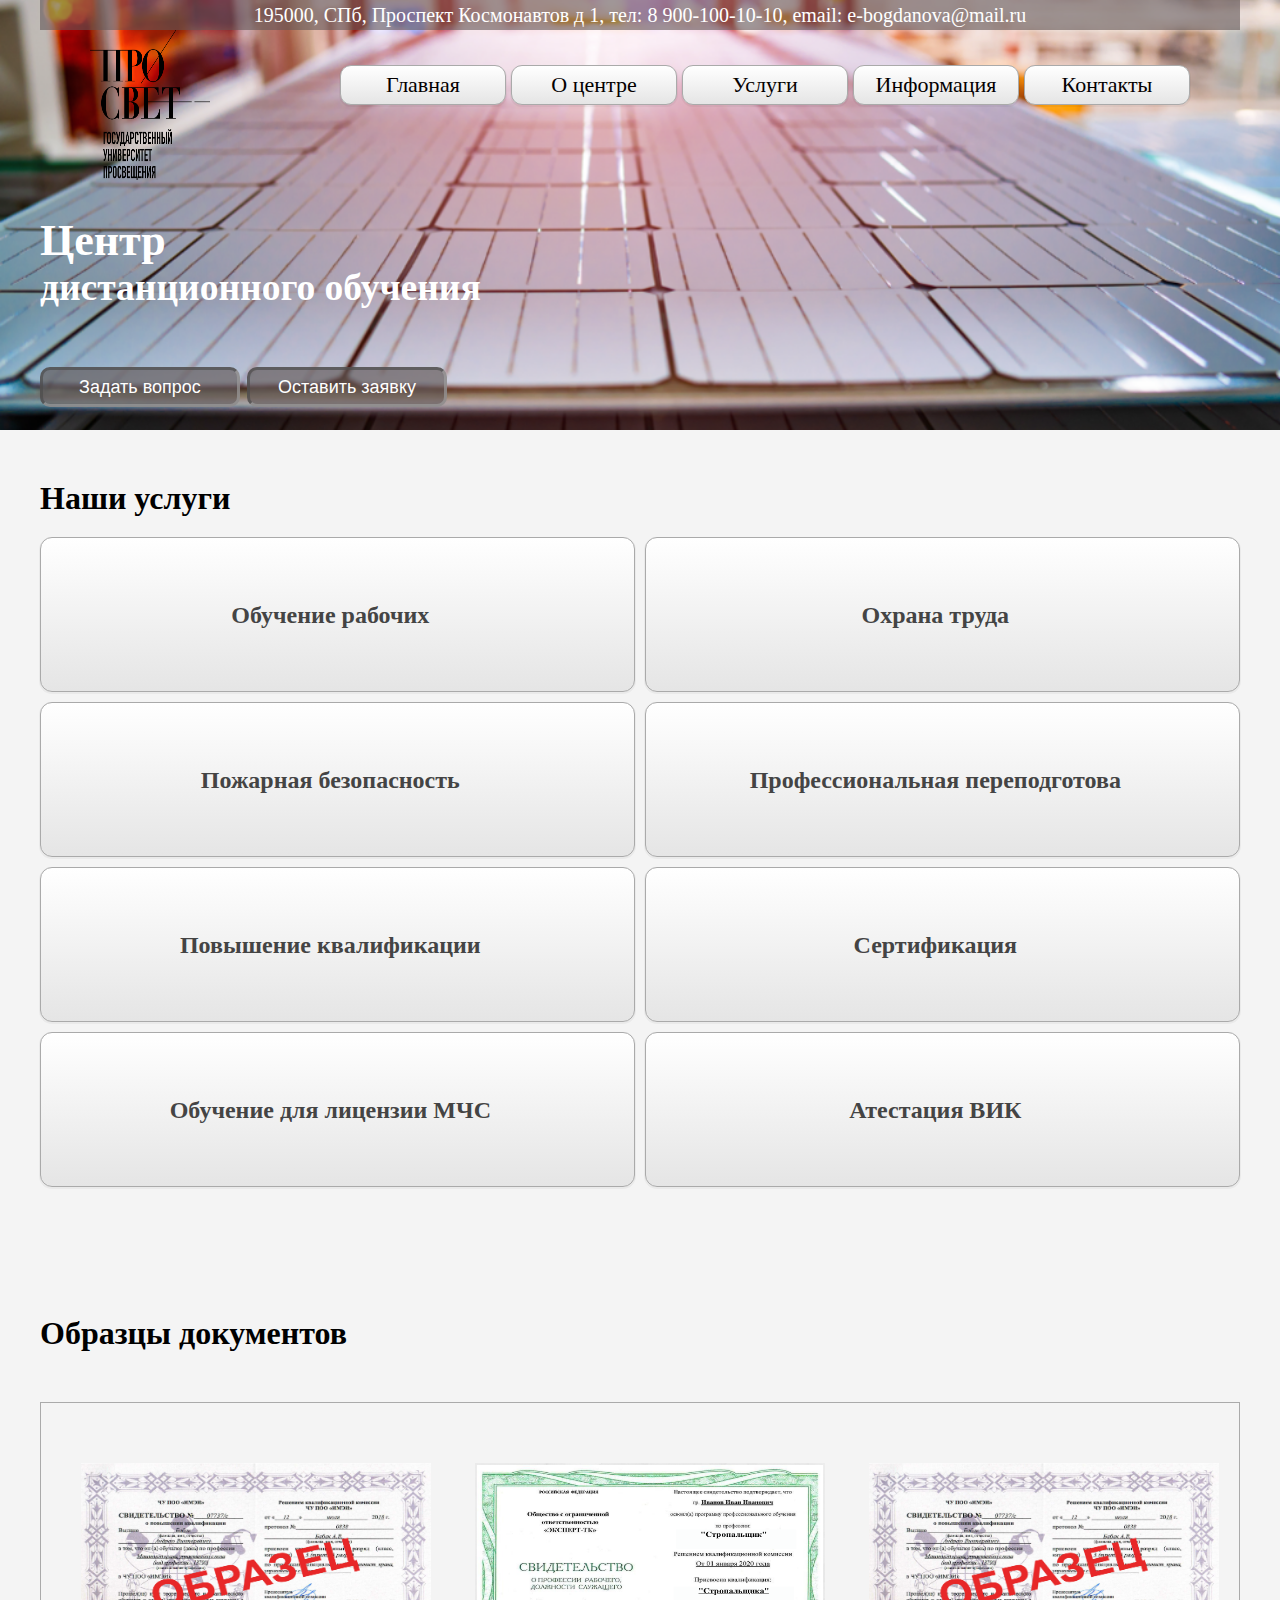
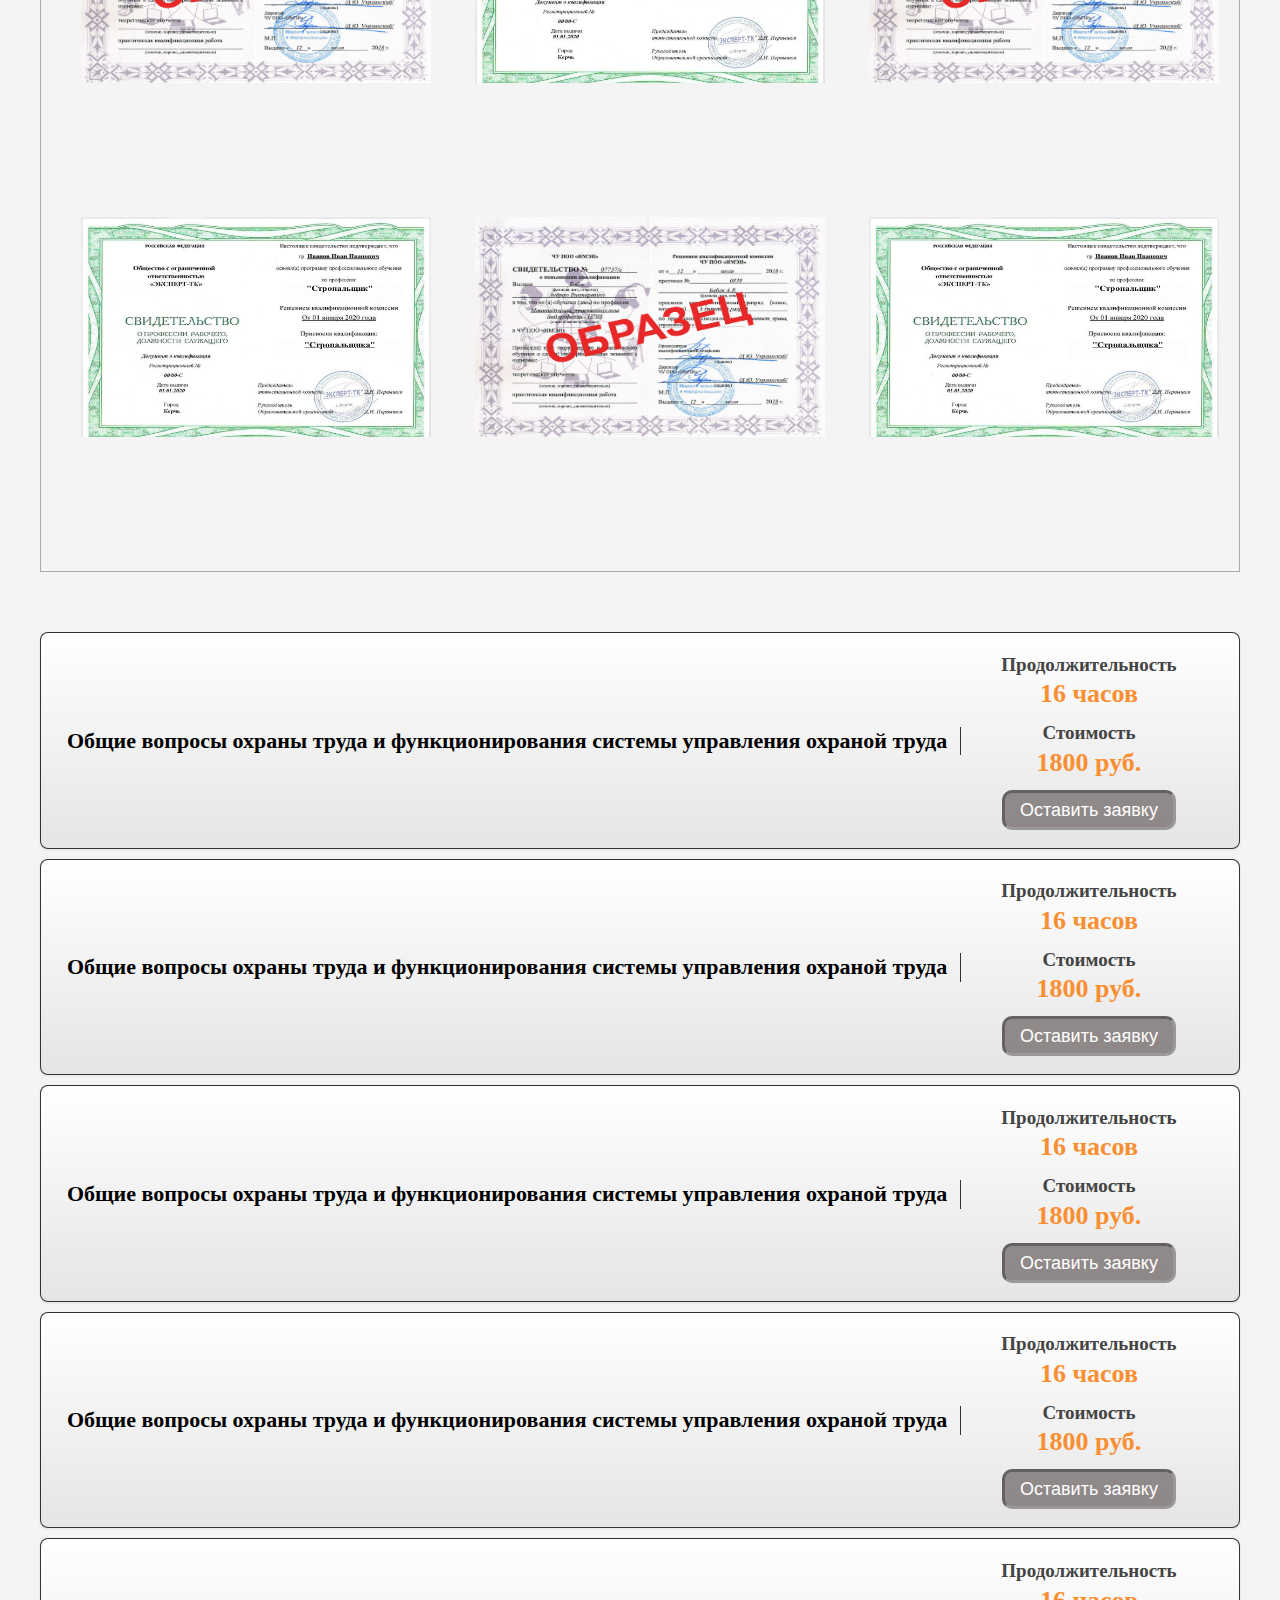
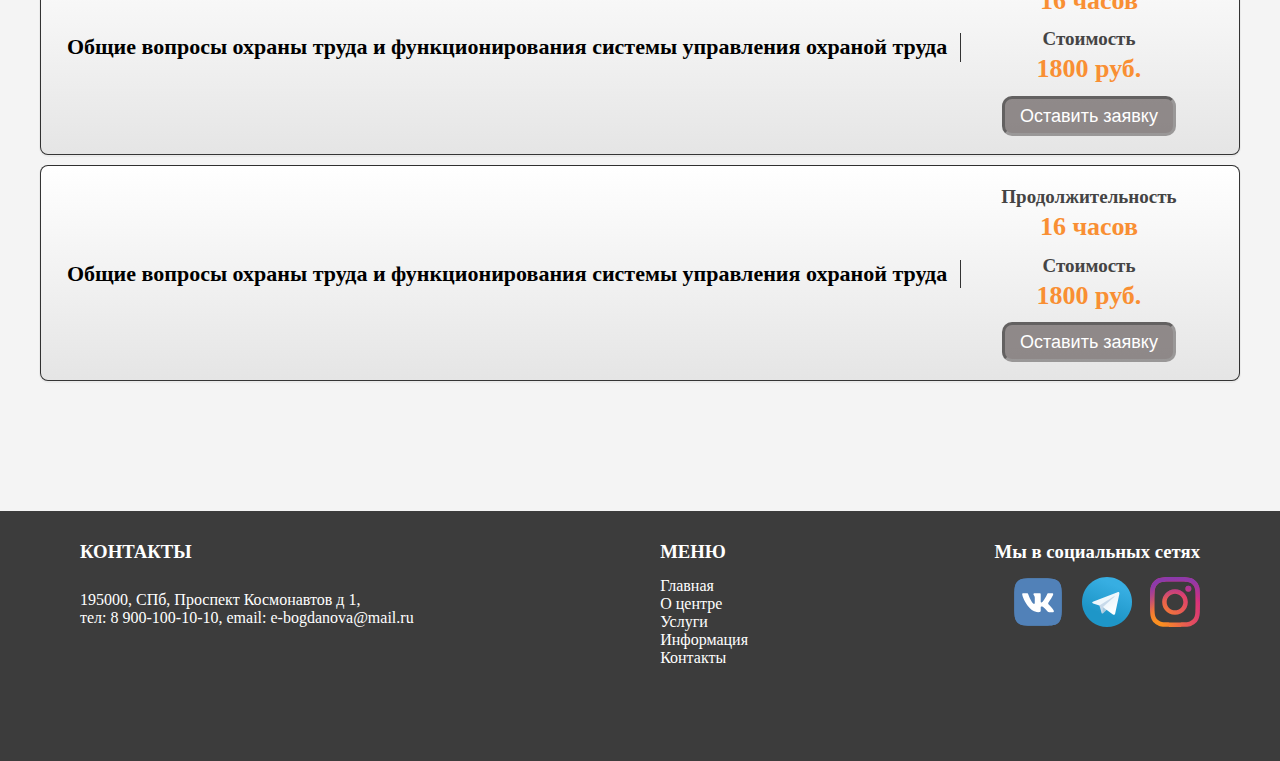
==== commit 7f4dfcbe: "26.08 - 2" ====
--- a/index.html
+++ b/index.html
@@ -101,102 +101,95 @@
                     <p class="service-text-info">Стоимость</p>
                     <p class="service-price">1800 руб.</p>
                 </div>
-                
-                <button class="service-button">Оставить заявку</button>
-            </div>
-        </div>
-        <div class="box-list-main">
-            <div class="service-list-text">
-                <p class="service-text" >Общие вопросы охраны труда и функционирования системы управления охраной труда</p>
-            </div>
-            <div class="service-list-info">
-                <div class="service-price-box">
-                    <p class="service-text-info">Продолжительность</p>
-                    <p class="service-price">16 часов</p>
-                </div>
-                <div class="service-info-box">
-                    <p class="service-text-info">Стоимость</p>
-                    <p class="service-price">1800 руб.</p>
-                </div>
-                
-                <button class="service-button">Оставить заявку</button>
-            </div>
-        </div>
-        <div class="box-list-main">
-            <div class="service-list-text">
-                <p class="service-text" >Общие вопросы охраны труда и функционирования системы управления охраной труда</p>
-            </div>
-            <div class="service-list-info">
-                <div class="service-price-box">
-                    <p class="service-text-info">Продолжительность</p>
-                    <p class="service-price">16 часов</p>
-                </div>
-                <div class="service-info-box">
-                    <p class="service-text-info">Стоимость</p>
-                    <p class="service-price">1800 руб.</p>
-                </div>
-                
-                <button class="service-button">Оставить заявку</button>
-            </div>
-        </div>
-        <div class="box-list-main">
-            <div class="service-list-text">
-                <p class="service-text" >Общие вопросы охраны труда и функционирования системы управления охраной труда</p>
-            </div>
-            <div class="service-list-info">
-                <div class="service-price-box">
-                    <p class="service-text-info">Продолжительность</p>
-                    <p class="service-price">16 часов</p>
-                </div>
-                <div class="service-info-box">
-                    <p class="service-text-info">Стоимость</p>
-                    <p class="service-price">1800 руб.</p>
-                </div>
-                
-                <button class="service-button">Оставить заявку</button>
-            </div>
-        </div>
-        <div class="box-list-main">
-            <div class="service-list-text">
-                <p class="service-text" >Общие вопросы охраны труда и функционирования системы управления охраной труда</p>
-            </div>
-            <div class="service-list-info">
-                <div class="service-price-box">
-                    <p class="service-text-info">Продолжительность</p>
-                    <p class="service-price">16 часов</p>
-                </div>
-                <div class="service-info-box">
-                    <p class="service-text-info">Стоимость</p>
-                    <p class="service-price">1800 руб.</p>
-                </div>
-                
-                <button class="service-button">Оставить заявку</button>
-            </div>
-        </div>
-        <div class="box-list-main">
-            <div class="service-list-text">
-                <p class="service-text" >Общие вопросы охраны труда и функционирования системы управления охраной труда</p>
-            </div>
-            <div class="service-list-info">
-                <div class="service-price-box">
-                    <p class="service-text-info">Продолжительность</p>
-                    <p class="service-price">16 часов</p>
-                </div>
-                <div class="service-info-box">
-                    <p class="service-text-info">Стоимость</p>
-                    <p class="service-price">1800 руб.</p>
-                </div>
-                
-                <button class="service-button">Оставить заявку</button>
-            </div>
-        </div>
-       </div>
-
-            
-           
-
-            
-                
+                <a class="header__button button-services" href="form.html">Оставить заявку</a>
+            </div>
+        </div>
+        <div class="box-list-main"> 
+            <div class="service-list-text">
+                <p class="service-text" >Общие вопросы охраны труда и функционирования системы управления охраной труда</p>
+            </div>
+            <div class="service-list-info">
+                <div class="service-price-box">
+                    <p class="service-text-info">Продолжительность</p>
+                    <p class="service-price">16 часов</p>
+                </div>
+                <div class="service-info-box">
+                    <p class="service-text-info">Стоимость</p>
+                    <p class="service-price">1800 руб.</p>
+                </div>
+                
+                <a class="header__button button-services" href="form.html">Оставить заявку</a>
+            </div>
+        </div>
+        <div class="box-list-main">
+            <div class="service-list-text">
+                <p class="service-text" >Общие вопросы охраны труда и функционирования системы управления охраной труда</p>
+            </div>
+            <div class="service-list-info">
+                <div class="service-price-box">
+                    <p class="service-text-info">Продолжительность</p>
+                    <p class="service-price">16 часов</p>
+                </div>
+                <div class="service-info-box">
+                    <p class="service-text-info">Стоимость</p>
+                    <p class="service-price">1800 руб.</p>
+                </div>
+                
+                <a class="header__button button-services" href="form.html">Оставить заявку</a>
+            </div>
+        </div>
+        <div class="box-list-main">
+            <div class="service-list-text">
+                <p class="service-text" >Общие вопросы охраны труда и функционирования системы управления охраной труда</p>
+            </div>
+            <div class="service-list-info">
+                <div class="service-price-box">
+                    <p class="service-text-info">Продолжительность</p>
+                    <p class="service-price">16 часов</p>
+                </div>
+                <div class="service-info-box">
+                    <p class="service-text-info">Стоимость</p>
+                    <p class="service-price">1800 руб.</p>
+                </div>
+                
+                <a class="header__button button-services" href="form.html">Оставить заявку</a>
+            </div>
+        </div>
+        <div class="box-list-main">
+            <div class="service-list-text">
+                <p class="service-text" >Общие вопросы охраны труда и функционирования системы управления охраной труда</p>
+            </div>
+            <div class="service-list-info">
+                <div class="service-price-box">
+                    <p class="service-text-info">Продолжительность</p>
+                    <p class="service-price">16 часов</p>
+                </div>
+                <div class="service-info-box">
+                    <p class="service-text-info">Стоимость</p>
+                    <p class="service-price">1800 руб.</p>
+                </div>
+                
+                <a class="header__button button-services" href="form.html">Оставить заявку</a>
+            </div>
+        </div>
+        <div class="box-list-main">
+            <div class="service-list-text">
+                <p class="service-text" >Общие вопросы охраны труда и функционирования системы управления охраной труда</p>
+            </div>
+            <div class="service-list-info">
+                <div class="service-price-box">
+                    <p class="service-text-info">Продолжительность</p>
+                    <p class="service-price">16 часов</p>
+                </div>
+                <div class="service-info-box">
+                    <p class="service-text-info">Стоимость</p>
+                    <p class="service-price">1800 руб.</p>
+                </div>
+                
+                <a class="header__button button-services" href="form.html">Оставить заявку</a>
+            </div>
+        </div>
+       </div>      
             </div>
         </div>
     </div>
--- a/style.css
+++ b/style.css
@@ -147,6 +147,7 @@
   height: 130px;
   display: grid;
   grid-template-columns: repeat(10, 1fr);
+  gap: 5px;
 }
 
 .menu-link-box {
@@ -183,6 +184,13 @@
   display: flex;
   align-items: center;
   justify-content: center;
+}
+.top .header .menu__link:hover {
+  background: rgb(213, 213, 213);
+}
+
+.menu__link:hover {
+  background: rgb(107, 107, 107);
 }
 
 .top .header .header__button-box {
@@ -557,6 +565,10 @@
   border-radius: 4px;
 }
 
+.button-services {
+  width: 174px;
+}
+
 .footer {
   padding-top: 30px;
   width: 100%;
@@ -648,7 +660,6 @@
 
 .service-title {
   margin-top: 64px;
-  text-align: center;
 }
 
 .box-service-list {
